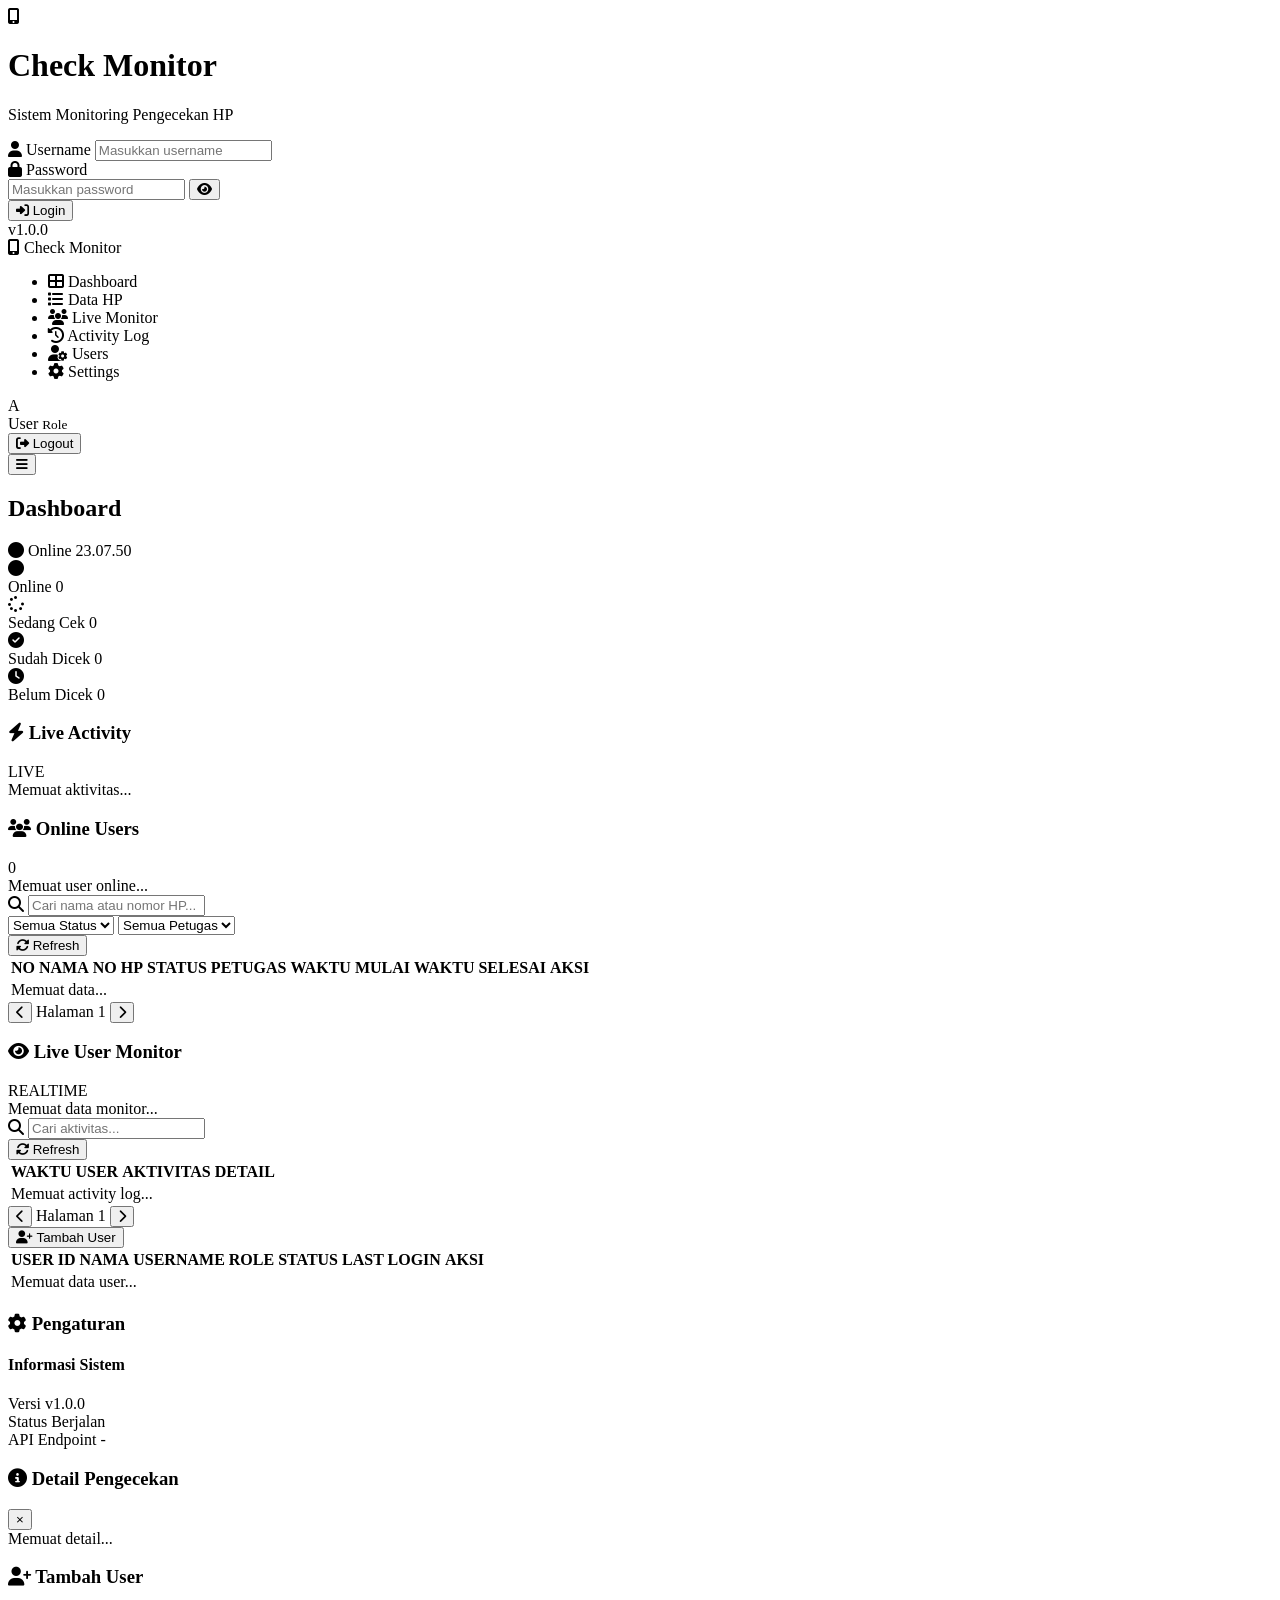
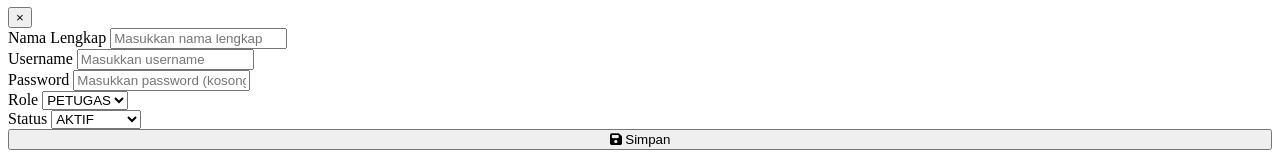
==== index.html @ 8a577527 "index.html" ====
<!DOCTYPE html>
<html lang="id">
<head>
    <meta charset="UTF-8">
    <meta name="viewport" content="width=device-width, initial-scale=1.0">
    <title>Check Monitor - Dashboard Pengecekan HP</title>
    <link rel="stylesheet" href="css/style.css">
    <link href="https://fonts.googleapis.com/css2?family=Inter:wght@300;400;500;600;700;800&display=swap" rel="stylesheet">
    <link rel="stylesheet" href="https://cdnjs.cloudflare.com/ajax/libs/font-awesome/6.5.1/css/all.min.css">
</head>
<body>
    <!-- Login Page -->
    <div id="loginPage" class="login-page">
        <div class="login-container">
            <div class="login-card glass">
                <div class="login-header">
                    <div class="logo-container">
                        <i class="fas fa-mobile-alt logo-icon"></i>
                        <h1>Check Monitor</h1>
                    </div>
                    <p>Sistem Monitoring Pengecekan HP</p>
                </div>
                <form id="loginForm" class="login-form">
                    <div class="form-group">
                        <label><i class="fas fa-user"></i> Username</label>
                        <input type="text" id="username" placeholder="Masukkan username" required autocomplete="username">
                    </div>
                    <div class="form-group">
                        <label><i class="fas fa-lock"></i> Password</label>
                        <div class="password-wrapper">
                            <input type="password" id="password" placeholder="Masukkan password" required autocomplete="current-password">
                            <button type="button" class="toggle-password" onclick="togglePassword()">
                                <i class="fas fa-eye"></i>
                            </button>
                        </div>
                    </div>
                    <button type="submit" class="btn-login">
                        <i class="fas fa-sign-in-alt"></i> Login
                    </button>
                    <div id="loginError" class="login-error hidden"></div>
                </form>
                <div class="login-footer">
                    <span>v1.0.0</span>
                </div>
            </div>
        </div>
        <div class="login-bg">
            <div class="bg-circle circle1"></div>
            <div class="bg-circle circle2"></div>
            <div class="bg-circle circle3"></div>
        </div>
    </div>

    <!-- Dashboard -->
    <div id="dashboardPage" class="dashboard-page hidden">
        <!-- Sidebar -->
        <nav class="sidebar" id="sidebar">
            <div class="sidebar-brand">
                <i class="fas fa-mobile-alt"></i>
                <span>Check Monitor</span>
            </div>
            <ul class="sidebar-menu">
                <li class="menu-item active" data-page="dashboard">
                    <i class="fas fa-th-large"></i>
                    <span>Dashboard</span>
                </li>
                <li class="menu-item" data-page="datahp">
                    <i class="fas fa-list"></i>
                    <span>Data HP</span>
                </li>
                <li class="menu-item" data-page="monitor">
                    <i class="fas fa-users"></i>
                    <span>Live Monitor</span>
                </li>
                <li class="menu-item" data-page="activity">
                    <i class="fas fa-history"></i>
                    <span>Activity Log</span>
                </li>
                <li class="menu-item" data-page="users">
                    <i class="fas fa-user-cog"></i>
                    <span>Users</span>
                </li>
                <li class="menu-item" data-page="settings">
                    <i class="fas fa-cog"></i>
                    <span>Settings</span>
                </li>
            </ul>
            <div class="sidebar-footer">
                <div class="user-info">
                    <div class="user-avatar" id="userAvatar">A</div>
                    <div class="user-details">
                        <span id="userName">User</span>
                        <small id="userRole">Role</small>
                    </div>
                </div>
                <button class="btn-logout" onclick="logout()">
                    <i class="fas fa-sign-out-alt"></i>
                    <span>Logout</span>
                </button>
            </div>
        </nav>

        <!-- Main Content -->
        <main class="main-content">
            <!-- Header -->
            <header class="main-header">
                <button class="menu-toggle" onclick="toggleSidebar()">
                    <i class="fas fa-bars"></i>
                </button>
                <h2 id="pageTitle">Dashboard</h2>
                <div class="header-right">
                    <span class="online-status" id="onlineStatus">
                        <i class="fas fa-circle"></i> Online
                    </span>
                    <span class="header-time" id="headerTime"></span>
                </div>
            </header>

            <!-- Page: Dashboard -->
            <section id="page-dashboard" class="page-content active">
                <!-- Stats Cards -->
                <div class="stats-grid">
                    <div class="stat-card glass">
                        <div class="stat-icon online-icon"><i class="fas fa-circle"></i></div>
                        <div class="stat-info">
                            <span class="stat-label">Online</span>
                            <span class="stat-value" id="statOnline">0</span>
                        </div>
                    </div>
                    <div class="stat-card glass">
                        <div class="stat-icon checking-icon"><i class="fas fa-spinner"></i></div>
                        <div class="stat-info">
                            <span class="stat-label">Sedang Cek</span>
                            <span class="stat-value" id="statChecking">0</span>
                        </div>
                    </div>
                    <div class="stat-card glass">
                        <div class="stat-icon completed-icon"><i class="fas fa-check-circle"></i></div>
                        <div class="stat-info">
                            <span class="stat-label">Sudah Dicek</span>
                            <span class="stat-value" id="statCompleted">0</span>
                        </div>
                    </div>
                    <div class="stat-card glass">
                        <div class="stat-icon pending-icon"><i class="fas fa-clock"></i></div>
                        <div class="stat-info">
                            <span class="stat-label">Belum Dicek</span>
                            <span class="stat-value" id="statPending">0</span>
                        </div>
                    </div>
                </div>

                <!-- Live Activity -->
                <div class="dashboard-grid">
                    <div class="card glass live-activity">
                        <div class="card-header">
                            <h3><i class="fas fa-bolt"></i> Live Activity</h3>
                            <span class="badge live-badge">LIVE</span>
                        </div>
                        <div class="card-body" id="liveActivities">
                            <div class="activity-loading">Memuat aktivitas...</div>
                        </div>
                    </div>
                    <div class="card glass online-users">
                        <div class="card-header">
                            <h3><i class="fas fa-users"></i> Online Users</h3>
                            <span class="badge" id="onlineCount">0</span>
                        </div>
                        <div class="card-body" id="onlineUsersList">
                            <div class="loading-text">Memuat user online...</div>
                        </div>
                    </div>
                </div>
            </section>

            <!-- Page: Data HP -->
            <section id="page-datahp" class="page-content">
                <div class="page-toolbar">
                    <div class="search-filters">
                        <div class="search-box">
                            <i class="fas fa-search"></i>
                            <input type="text" id="searchData" placeholder="Cari nama atau nomor HP..." onkeyup="filterData()">
                        </div>
                        <select id="filterStatus" onchange="filterData()">
                            <option value="">Semua Status</option>
                            <option value="BELUM_DICEK">Belum Dicek</option>
                            <option value="SEDANG_DICEK">Sedang Dicek</option>
                            <option value="SUDAH_DICEK">Sudah Dicek</option>
                        </select>
                        <select id="filterPetugas" onchange="filterData()">
                            <option value="">Semua Petugas</option>
                        </select>
                    </div>
                    <button class="btn-refresh" onclick="loadDataHP()">
                        <i class="fas fa-sync-alt"></i> Refresh
                    </button>
                </div>
                <div class="card glass table-card">
                    <div class="card-body table-wrapper">
                        <div id="dataTableContainer">
                            <table class="data-table" id="dataTable">
                                <thead>
                                    <tr>
                                        <th>NO</th>
                                        <th>NAMA</th>
                                        <th>NO HP</th>
                                        <th>STATUS</th>
                                        <th>PETUGAS</th>
                                        <th>WAKTU MULAI</th>
                                        <th>WAKTU SELESAI</th>
                                        <th>AKSI</th>
                                    </tr>
                                </thead>
                                <tbody id="dataTableBody">
                                    <tr><td colspan="8" class="loading-text">Memuat data...</td></tr>
                                </tbody>
                            </table>
                        </div>
                        <div class="table-pagination" id="tablePagination">
                            <button onclick="prevPage()" id="prevBtn"><i class="fas fa-chevron-left"></i></button>
                            <span id="pageInfo">Halaman 1</span>
                            <button onclick="nextPage()" id="nextBtn"><i class="fas fa-chevron-right"></i></button>
                        </div>
                    </div>
                </div>
            </section>

            <!-- Page: Live Monitor -->
            <section id="page-monitor" class="page-content">
                <div class="card glass">
                    <div class="card-header">
                        <h3><i class="fas fa-eye"></i> Live User Monitor</h3>
                        <span class="badge live-badge">REALTIME</span>
                    </div>
                    <div class="card-body">
                        <div id="monitorUsersList">
                            <div class="loading-text">Memuat data monitor...</div>
                        </div>
                    </div>
                </div>
            </section>

            <!-- Page: Activity Log -->
            <section id="page-activity" class="page-content">
                <div class="page-toolbar">
                    <div class="search-filters">
                        <div class="search-box">
                            <i class="fas fa-search"></i>
                            <input type="text" id="searchActivity" placeholder="Cari aktivitas..." onkeyup="filterActivity()">
                        </div>
                    </div>
                    <button class="btn-refresh" onclick="loadActivityLog()">
                        <i class="fas fa-sync-alt"></i> Refresh
                    </button>
                </div>
                <div class="card glass">
                    <div class="card-body">
                        <div id="activityLogContainer">
                            <table class="data-table">
                                <thead>
                                    <tr>
                                        <th>WAKTU</th>
                                        <th>USER</th>
                                        <th>AKTIVITAS</th>
                                        <th>DETAIL</th>
                                    </tr>
                                </thead>
                                <tbody id="activityLogBody">
                                    <tr><td colspan="4" class="loading-text">Memuat activity log...</td></tr>
                                </tbody>
                            </table>
                        </div>
                        <div class="table-pagination" id="activityPagination">
                            <button onclick="prevActivityPage()" id="prevActivityBtn"><i class="fas fa-chevron-left"></i></button>
                            <span id="activityPageInfo">Halaman 1</span>
                            <button onclick="nextActivityPage()" id="nextActivityBtn"><i class="fas fa-chevron-right"></i></button>
                        </div>
                    </div>
                </div>
            </section>

            <!-- Page: Users -->
            <section id="page-users" class="page-content">
                <div class="page-toolbar">
                    <button class="btn-primary" onclick="showAddUserModal()">
                        <i class="fas fa-user-plus"></i> Tambah User
                    </button>
                </div>
                <div class="card glass">
                    <div class="card-body">
                        <div id="usersContainer">
                            <table class="data-table">
                                <thead>
                                    <tr>
                                        <th>USER ID</th>
                                        <th>NAMA</th>
                                        <th>USERNAME</th>
                                        <th>ROLE</th>
                                        <th>STATUS</th>
                                        <th>LAST LOGIN</th>
                                        <th>AKSI</th>
                                    </tr>
                                </thead>
                                <tbody id="usersTableBody">
                                    <tr><td colspan="7" class="loading-text">Memuat data user...</td></tr>
                                </tbody>
                            </table>
                        </div>
                    </div>
                </div>
            </section>

            <!-- Page: Settings -->
            <section id="page-settings" class="page-content">
                <div class="card glass">
                    <div class="card-header">
                        <h3><i class="fas fa-cog"></i> Pengaturan</h3>
                    </div>
                    <div class="card-body">
                        <div class="settings-group">
                            <h4>Informasi Sistem</h4>
                            <div class="settings-item">
                                <span class="settings-label">Versi</span>
                                <span class="settings-value">v1.0.0</span>
                            </div>
                            <div class="settings-item">
                                <span class="settings-label">Status</span>
                                <span class="settings-value"><span class="badge live-badge">Berjalan</span></span>
                            </div>
                            <div class="settings-item">
                                <span class="settings-label">API Endpoint</span>
                                <span class="settings-value" id="apiEndpoint">-</span>
                            </div>
                        </div>
                    </div>
                </div>
            </section>
        </main>
    </div>

    <!-- Modal Detail -->
    <div id="detailModal" class="modal hidden">
        <div class="modal-content glass">
            <div class="modal-header">
                <h3><i class="fas fa-info-circle"></i> Detail Pengecekan</h3>
                <button class="modal-close" onclick="closeDetailModal()">&times;</button>
            </div>
            <div class="modal-body" id="detailModalBody">
                <div class="detail-loading">Memuat detail...</div>
            </div>
        </div>
    </div>

    <!-- Modal Add/Edit User -->
    <div id="userModal" class="modal hidden">
        <div class="modal-content glass">
            <div class="modal-header">
                <h3 id="userModalTitle"><i class="fas fa-user-plus"></i> Tambah User</h3>
                <button class="modal-close" onclick="closeUserModal()">&times;</button>
            </div>
            <div class="modal-body">
                <form id="userForm">
                    <input type="hidden" id="editUserId">
                    <div class="form-group">
                        <label>Nama Lengkap</label>
                        <input type="text" id="userFormName" placeholder="Masukkan nama lengkap" required>
                    </div>
                    <div class="form-group">
                        <label>Username</label>
                        <input type="text" id="userFormUsername" placeholder="Masukkan username" required>
                    </div>
                    <div class="form-group">
                        <label>Password</label>
                        <input type="password" id="userFormPassword" placeholder="Masukkan password (kosongkan jika tidak diubah)">
                    </div>
                    <div class="form-group">
                        <label>Role</label>
                        <select id="userFormRole">
                            <option value="PETUGAS">PETUGAS</option>
                            <option value="ADMIN">ADMIN</option>
                        </select>
                    </div>
                    <div class="form-group">
                        <label>Status</label>
                        <select id="userFormStatus">
                            <option value="AKTIF">AKTIF</option>
                            <option value="NONAKTIF">NONAKTIF</option>
                        </select>
                    </div>
                    <button type="submit" class="btn-primary" style="width:100%;">
                        <i class="fas fa-save"></i> Simpan
                    </button>
                </form>
            </div>
        </div>
    </div>

    <!-- Toast Container -->
    <div id="toastContainer"></div>

    <script src="js/config.js"></script>
    <script src="js/api.js"></script>
    <script src="js/auth.js"></script>
    <script src="js/dashboard.js"></script>
    <script src="js/monitor.js"></script>
    <script>
        // Global initialization
        document.addEventListener('DOMContentLoaded', function() {
            initApp();
        });

        function initApp() {
            const token = localStorage.getItem('authToken');
            if (token) {
                // Check token validity
                apiRequest('getCurrentUser', {})
                    .then(response => {
                        if (response.success) {
                            showDashboard();
                            startDashboard();
                        } else {
                            localStorage.removeItem('authToken');
                            showLogin();
                        }
                    })
                    .catch(() => {
                        localStorage.removeItem('authToken');
                        showLogin();
                    });
            } else {
                showLogin();
            }

            // Set time
            updateClock();
            setInterval(updateClock, 1000);
        }

        function updateClock() {
            const now = new Date();
            const timeStr = now.toLocaleTimeString('id-ID', { hour12: false });
            document.getElementById('headerTime').textContent = timeStr;
        }

        function showLogin() {
            document.getElementById('loginPage').classList.remove('hidden');
            document.getElementById('dashboardPage').classList.add('hidden');
        }

        function showDashboard() {
            document.getElementById('loginPage').classList.add('hidden');
            document.getElementById('dashboardPage').classList.remove('hidden');
        }

        function togglePassword() {
            const pw = document.getElementById('password');
            const icon = document.querySelector('.toggle-password i');
            if (pw.type === 'password') {
                pw.type = 'text';
                icon.className = 'fas fa-eye-slash';
            } else {
                pw.type = 'password';
                icon.className = 'fas fa-eye';
            }
        }

        function toggleSidebar() {
            document.getElementById('sidebar').classList.toggle('mobile-open');
        }

        // Login form handler
        document.getElementById('loginForm').addEventListener('submit', function(e) {
            e.preventDefault();
            const username = document.getElementById('username').value.trim();
            const password = document.getElementById('password').value;

            if (!username || !password) {
                showLoginError('Harap isi username dan password');
                return;
            }

            const loginBtn = this.querySelector('.btn-login');
            loginBtn.disabled = true;
            loginBtn.innerHTML = '<i class="fas fa-spinner fa-spin"></i> Login...';

            apiRequest('login', { username, password })
                .then(response => {
                    if (response.success) {
                        localStorage.setItem('authToken', response.data.token);
                        localStorage.setItem('userData', JSON.stringify(response.data.user));
                        showDashboard();
                        startDashboard();
                        showToast('Berhasil login!', 'success');
                        document.getElementById('loginError').classList.add('hidden');
                    } else {
                        showLoginError(response.message || 'Login gagal');
                    }
                })
                .catch(error => {
                    showLoginError('Terjadi kesalahan, coba lagi');
                })
                .finally(() => {
                    loginBtn.disabled = false;
                    loginBtn.innerHTML = '<i class="fas fa-sign-in-alt"></i> Login';
                });
        });

        function showLoginError(msg) {
            const el = document.getElementById('loginError');
            el.textContent = msg;
            el.classList.remove('hidden');
        }

        // Sidebar navigation
        document.querySelectorAll('.menu-item').forEach(item => {
            item.addEventListener('click', function() {
                const page = this.dataset.page;
                navigateTo(page);
            });
        });

        function navigateTo(page) {
            // Update menu
            document.querySelectorAll('.menu-item').forEach(m => m.classList.remove('active'));
            document.querySelector(`.menu-item[data-page="${page}"]`)?.classList.add('active');

            // Update pages
            document.querySelectorAll('.page-content').forEach(p => p.classList.remove('active'));
            const targetPage = document.getElementById(`page-${page}`);
            if (targetPage) targetPage.classList.add('active');

            // Update title
            const titles = {
                dashboard: 'Dashboard',
                datahp: 'Data HP',
                monitor: 'Live Monitor',
                activity: 'Activity Log',
                users: 'Users',
                settings: 'Settings'
            };
            document.getElementById('pageTitle').textContent = titles[page] || page;

            // Load data
            switch(page) {
                case 'dashboard': loadDashboard(); break;
                case 'datahp': loadDataHP(); break;
                case 'monitor': loadMonitorUsers(); break;
                case 'activity': loadActivityLog(); break;
                case 'users': loadUsers(); break;
            }

            // Close mobile sidebar
            document.getElementById('sidebar').classList.remove('mobile-open');
        }

        // Toast system
        function showToast(message, type = 'info') {
            const container = document.getElementById('toastContainer');
            const toast = document.createElement('div');
            toast.className = `toast toast-${type}`;
            const icons = {
                success: 'fa-check-circle',
                error: 'fa-exclamation-circle',
                warning: 'fa-exclamation-triangle',
                info: 'fa-info-circle'
            };
            toast.innerHTML = `
                <i class="fas ${icons[type] || icons.info}"></i>
                <span>${message}</span>
                <button onclick="this.parentElement.remove()">&times;</button>
            `;
            container.appendChild(toast);
            setTimeout(() => {
                toast.style.opacity = '0';
                toast.style.transform = 'translateX(100px)';
                setTimeout(() => toast.remove(), 300);
            }, 5000);
        }

        // Close modals on overlay click
        document.querySelectorAll('.modal').forEach(modal => {
            modal.addEventListener('click', function(e) {
                if (e.target === this) {
                    this.classList.add('hidden');
                }
            });
        });

        // Close modals with Escape key
        document.addEventListener('keydown', function(e) {
            if (e.key === 'Escape') {
                document.querySelectorAll('.modal:not(.hidden)').forEach(m => m.classList.add('hidden'));
            }
        });

        // User form handler
        document.getElementById('userForm').addEventListener('submit', function(e) {
            e.preventDefault();
            const userId = document.getElementById('editUserId').value;
            const data = {
                nama: document.getElementById('userFormName').value.trim(),
                username: document.getElementById('userFormUsername').value.trim(),
                password: document.getElementById('userFormPassword').value,
                role: document.getElementById('userFormRole').value,
                status: document.getElementById('userFormStatus').value
            };

            if (!data.nama || !data.username) {
                showToast('Harap isi nama dan username', 'warning');
                return;
            }

            const btn = this.querySelector('button[type="submit"]');
            btn.disabled = true;
            btn.innerHTML = '<i class="fas fa-spinner fa-spin"></i> Menyimpan...';

            const action = userId ? 'updateUser' : 'createUser';
            if (userId) data.userId = userId;

            apiRequest(action, data)
                .then(response => {
                    if (response.success) {
                        showToast(response.message || 'User berhasil disimpan', 'success');
                        closeUserModal();
                        loadUsers();
                    } else {
                        showToast(response.message || 'Gagal menyimpan user', 'error');
                    }
                })
                .catch(() => showToast('Terjadi kesalahan', 'error'))
                .finally(() => {
                    btn.disabled = false;
                    btn.innerHTML = '<i class="fas fa-save"></i> Simpan';
                });
        });
    </script>
</body>
</html>
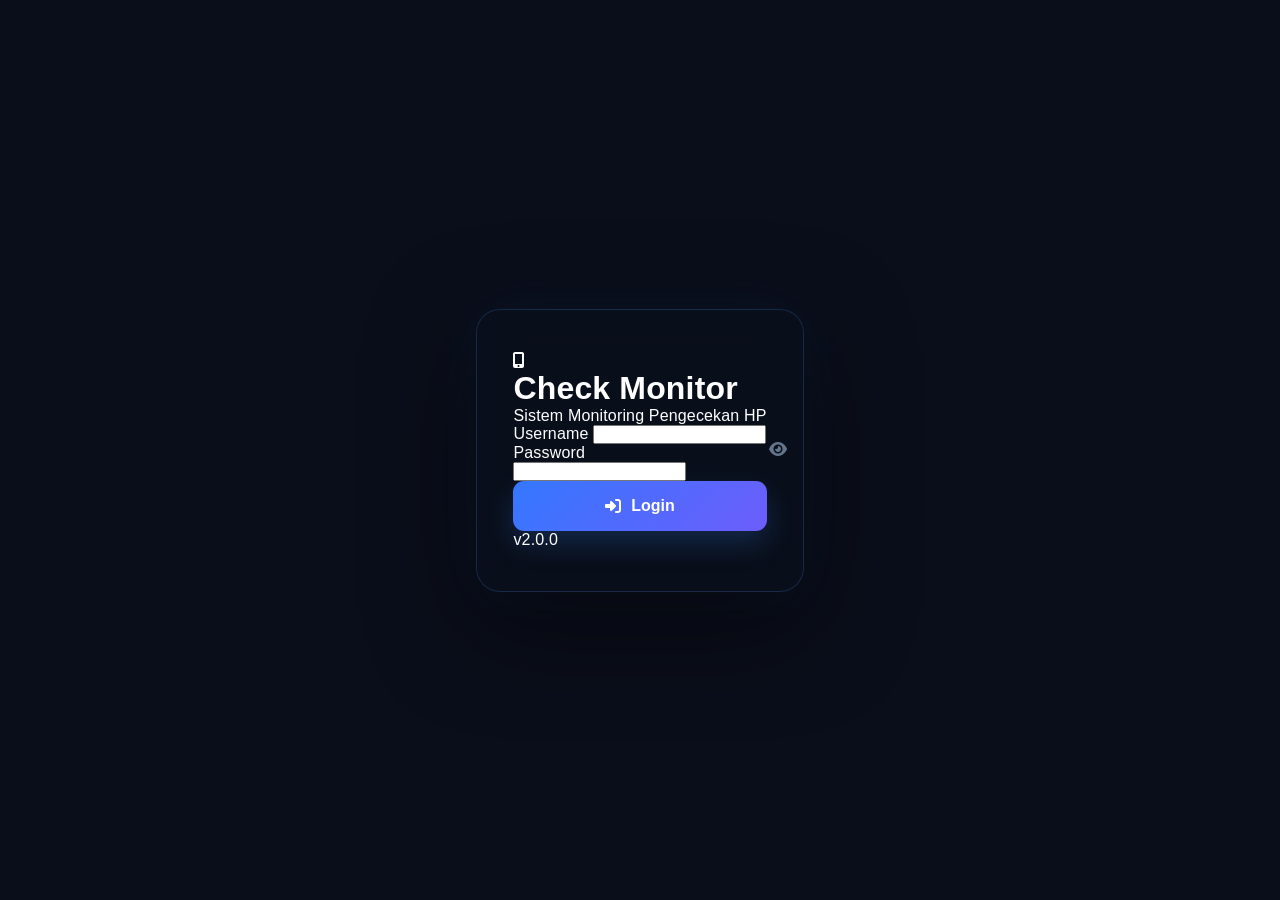
==== commit bda617df: "Load users management script so add/edit user works" ====
--- a/index.html
+++ b/index.html
@@ -3,408 +3,139 @@
 <head>
     <meta charset="UTF-8">
     <meta name="viewport" content="width=device-width, initial-scale=1.0">
-    <title>Check Monitor - Dashboard Pengecekan HP</title>
+    <title>Check Monitor - HP</title>
     <link rel="stylesheet" href="css/style.css">
-    <link href="https://fonts.googleapis.com/css2?family=Inter:wght@300;400;500;600;700;800&display=swap" rel="stylesheet">
-    <link rel="stylesheet" href="https://cdnjs.cloudflare.com/ajax/libs/font-awesome/6.5.1/css/all.min.css">
+    <link rel="stylesheet" href="css/modern.css">
+    <link rel="stylesheet" href="css/review.css">
+    <link rel="stylesheet" href="https://cdnjs.cloudflare.com/ajax/libs/font-awesome/6.5.2/css/all.min.css">
 </head>
 <body>
-    <!-- Login Page -->
     <div id="loginPage" class="login-page">
-        <div class="login-container">
-            <div class="login-card glass">
-                <div class="login-header">
-                    <div class="logo-container">
-                        <i class="fas fa-mobile-alt logo-icon"></i>
-                        <h1>Check Monitor</h1>
+        <div class="login-card glass">
+            <div class="login-logo"><i class="fas fa-mobile-screen-button"></i></div>
+            <h1>Check Monitor</h1>
+            <p>Sistem Monitoring Pengecekan HP</p>
+            <form id="loginForm">
+                <div class="form-group">
+                    <label for="username">Username</label>
+                    <input id="username" type="text" autocomplete="username" required>
+                </div>
+                <div class="form-group">
+                    <label for="password">Password</label>
+                    <div class="password-wrap">
+                        <input id="password" type="password" autocomplete="current-password" required>
+                        <button type="button" class="toggle-password" onclick="togglePassword()"><i class="fas fa-eye"></i></button>
                     </div>
-                    <p>Sistem Monitoring Pengecekan HP</p>
-                </div>
-                <form id="loginForm" class="login-form">
-                    <div class="form-group">
-                        <label><i class="fas fa-user"></i> Username</label>
-                        <input type="text" id="username" placeholder="Masukkan username" required autocomplete="username">
-                    </div>
-                    <div class="form-group">
-                        <label><i class="fas fa-lock"></i> Password</label>
-                        <div class="password-wrapper">
-                            <input type="password" id="password" placeholder="Masukkan password" required autocomplete="current-password">
-                            <button type="button" class="toggle-password" onclick="togglePassword()">
-                                <i class="fas fa-eye"></i>
-                            </button>
-                        </div>
-                    </div>
-                    <button type="submit" class="btn-login">
-                        <i class="fas fa-sign-in-alt"></i> Login
-                    </button>
-                    <div id="loginError" class="login-error hidden"></div>
-                </form>
-                <div class="login-footer">
-                    <span>v1.0.0</span>
-                </div>
-            </div>
-        </div>
-        <div class="login-bg">
-            <div class="bg-circle circle1"></div>
-            <div class="bg-circle circle2"></div>
-            <div class="bg-circle circle3"></div>
+                </div>
+                <button type="submit" class="btn-login"><i class="fas fa-sign-in-alt"></i> Login</button>
+                <div id="loginError" class="login-error hidden"></div>
+            </form>
+            <div class="version">v2.0.0</div>
         </div>
     </div>
 
-    <!-- Dashboard -->
     <div id="dashboardPage" class="dashboard-page hidden">
-        <!-- Sidebar -->
-        <nav class="sidebar" id="sidebar">
+        <aside id="sidebar" class="sidebar">
             <div class="sidebar-brand">
-                <i class="fas fa-mobile-alt"></i>
+                <i class="fas fa-mobile-screen-button"></i>
                 <span>Check Monitor</span>
             </div>
-            <ul class="sidebar-menu">
-                <li class="menu-item active" data-page="dashboard">
-                    <i class="fas fa-th-large"></i>
-                    <span>Dashboard</span>
-                </li>
-                <li class="menu-item" data-page="datahp">
-                    <i class="fas fa-list"></i>
-                    <span>Data HP</span>
-                </li>
-                <li class="menu-item" data-page="monitor">
-                    <i class="fas fa-users"></i>
-                    <span>Live Monitor</span>
-                </li>
-                <li class="menu-item" data-page="activity">
-                    <i class="fas fa-history"></i>
-                    <span>Activity Log</span>
-                </li>
-                <li class="menu-item" data-page="users">
-                    <i class="fas fa-user-cog"></i>
-                    <span>Users</span>
-                </li>
-                <li class="menu-item" data-page="settings">
-                    <i class="fas fa-cog"></i>
-                    <span>Settings</span>
-                </li>
-            </ul>
-            <div class="sidebar-footer">
-                <div class="user-info">
-                    <div class="user-avatar" id="userAvatar">A</div>
-                    <div class="user-details">
-                        <span id="userName">User</span>
-                        <small id="userRole">Role</small>
-                    </div>
-                </div>
-                <button class="btn-logout" onclick="logout()">
-                    <i class="fas fa-sign-out-alt"></i>
-                    <span>Logout</span>
-                </button>
-            </div>
-        </nav>
-
-        <!-- Main Content -->
+            <nav>
+                <button class="menu-item active" data-page="dashboard"><i class="fas fa-chart-pie"></i><span>Dashboard</span></button>
+                <button class="menu-item" data-page="datahp"><i class="fas fa-mobile-alt"></i><span>Data HP</span></button>
+                <button class="menu-item" data-page="monitor"><i class="fas fa-eye"></i><span>Live Monitor</span></button>
+                <button class="menu-item" data-page="activity"><i class="fas fa-clock-rotate-left"></i><span>Activity Log</span></button>
+                <button class="menu-item" data-page="users"><i class="fas fa-users"></i><span>Users</span></button>
+                <button class="menu-item" data-page="settings"><i class="fas fa-cog"></i><span>Settings</span></button>
+            </nav>
+        </aside>
+
         <main class="main-content">
-            <!-- Header -->
-            <header class="main-header">
-                <button class="menu-toggle" onclick="toggleSidebar()">
-                    <i class="fas fa-bars"></i>
-                </button>
-                <h2 id="pageTitle">Dashboard</h2>
-                <div class="header-right">
-                    <span class="online-status" id="onlineStatus">
-                        <i class="fas fa-circle"></i> Online
-                    </span>
-                    <span class="header-time" id="headerTime"></span>
+            <header class="topbar">
+                <div>
+                    <button class="mobile-menu" onclick="toggleSidebar()"><i class="fas fa-bars"></i></button>
+                    <strong id="pageTitle">Dashboard</strong>
+                </div>
+                <div class="topbar-right">
+                    <span id="headerTime">00:00:00</span>
+                    <span id="headerUser">-</span>
+                    <button class="btn-logout" onclick="logout()"><i class="fas fa-right-from-bracket"></i></button>
                 </div>
             </header>
 
-            <!-- Page: Dashboard -->
             <section id="page-dashboard" class="page-content active">
-                <!-- Stats Cards -->
                 <div class="stats-grid">
-                    <div class="stat-card glass">
-                        <div class="stat-icon online-icon"><i class="fas fa-circle"></i></div>
-                        <div class="stat-info">
-                            <span class="stat-label">Online</span>
-                            <span class="stat-value" id="statOnline">0</span>
-                        </div>
-                    </div>
-                    <div class="stat-card glass">
-                        <div class="stat-icon checking-icon"><i class="fas fa-spinner"></i></div>
-                        <div class="stat-info">
-                            <span class="stat-label">Sedang Cek</span>
-                            <span class="stat-value" id="statChecking">0</span>
-                        </div>
-                    </div>
-                    <div class="stat-card glass">
-                        <div class="stat-icon completed-icon"><i class="fas fa-check-circle"></i></div>
-                        <div class="stat-info">
-                            <span class="stat-label">Sudah Dicek</span>
-                            <span class="stat-value" id="statCompleted">0</span>
-                        </div>
-                    </div>
-                    <div class="stat-card glass">
-                        <div class="stat-icon pending-icon"><i class="fas fa-clock"></i></div>
-                        <div class="stat-info">
-                            <span class="stat-label">Belum Dicek</span>
-                            <span class="stat-value" id="statPending">0</span>
-                        </div>
-                    </div>
-                </div>
-
-                <!-- Live Activity -->
-                <div class="dashboard-grid">
-                    <div class="card glass live-activity">
-                        <div class="card-header">
-                            <h3><i class="fas fa-bolt"></i> Live Activity</h3>
-                            <span class="badge live-badge">LIVE</span>
-                        </div>
-                        <div class="card-body" id="liveActivities">
-                            <div class="activity-loading">Memuat aktivitas...</div>
-                        </div>
-                    </div>
-                    <div class="card glass online-users">
-                        <div class="card-header">
-                            <h3><i class="fas fa-users"></i> Online Users</h3>
-                            <span class="badge" id="onlineCount">0</span>
-                        </div>
-                        <div class="card-body" id="onlineUsersList">
-                            <div class="loading-text">Memuat user online...</div>
-                        </div>
-                    </div>
-                </div>
-            </section>
-
-            <!-- Page: Data HP -->
+                    <div class="stat-card glass"><span>Online</span><strong id="statOnline">0</strong></div>
+                    <div class="stat-card glass"><span>Checking</span><strong id="statChecking">0</strong></div>
+                    <div class="stat-card glass"><span>Sudah Dicek</span><strong id="statCompleted">0</strong></div>
+                    <div class="stat-card glass"><span>Belum Dicek</span><strong id="statPending">0</strong></div>
+                </div>
+                <div class="card glass">
+                    <div class="card-header"><h3><i class="fas fa-bolt"></i> Aktivitas Terbaru</h3></div>
+                    <div class="card-body" id="recentActivities"><div class="loading-text">Memuat...</div></div>
+                </div>
+            </section>
+
             <section id="page-datahp" class="page-content">
                 <div class="page-toolbar">
-                    <div class="search-filters">
-                        <div class="search-box">
-                            <i class="fas fa-search"></i>
-                            <input type="text" id="searchData" placeholder="Cari nama atau nomor HP..." onkeyup="filterData()">
-                        </div>
-                        <select id="filterStatus" onchange="filterData()">
-                            <option value="">Semua Status</option>
-                            <option value="BELUM_DICEK">Belum Dicek</option>
-                            <option value="SEDANG_DICEK">Sedang Dicek</option>
-                            <option value="SUDAH_DICEK">Sudah Dicek</option>
-                        </select>
-                        <select id="filterPetugas" onchange="filterData()">
-                            <option value="">Semua Petugas</option>
-                        </select>
-                    </div>
-                    <button class="btn-refresh" onclick="loadDataHP()">
-                        <i class="fas fa-sync-alt"></i> Refresh
-                    </button>
-                </div>
-                <div class="card glass table-card">
-                    <div class="card-body table-wrapper">
-                        <div id="dataTableContainer">
-                            <table class="data-table" id="dataTable">
-                                <thead>
-                                    <tr>
-                                        <th>NO</th>
-                                        <th>NAMA</th>
-                                        <th>NO HP</th>
-                                        <th>STATUS</th>
-                                        <th>PETUGAS</th>
-                                        <th>WAKTU MULAI</th>
-                                        <th>WAKTU SELESAI</th>
-                                        <th>AKSI</th>
-                                    </tr>
-                                </thead>
-                                <tbody id="dataTableBody">
-                                    <tr><td colspan="8" class="loading-text">Memuat data...</td></tr>
-                                </tbody>
-                            </table>
-                        </div>
-                        <div class="table-pagination" id="tablePagination">
-                            <button onclick="prevPage()" id="prevBtn"><i class="fas fa-chevron-left"></i></button>
-                            <span id="pageInfo">Halaman 1</span>
-                            <button onclick="nextPage()" id="nextBtn"><i class="fas fa-chevron-right"></i></button>
-                        </div>
-                    </div>
-                </div>
-            </section>
-
-            <!-- Page: Live Monitor -->
+                    <div class="search-box"><i class="fas fa-search"></i><input id="searchData" placeholder="Cari data..." oninput="filterData()"></div>
+                    <button class="btn-refresh" onclick="loadDataHP()"><i class="fas fa-sync-alt"></i> Refresh</button>
+                </div>
+                <div class="card glass"><div class="card-body"><div id="dataHPContainer"></div></div></div>
+            </section>
+
             <section id="page-monitor" class="page-content">
-                <div class="card glass">
-                    <div class="card-header">
-                        <h3><i class="fas fa-eye"></i> Live User Monitor</h3>
-                        <span class="badge live-badge">REALTIME</span>
-                    </div>
-                    <div class="card-body">
-                        <div id="monitorUsersList">
-                            <div class="loading-text">Memuat data monitor...</div>
-                        </div>
-                    </div>
-                </div>
-            </section>
-
-            <!-- Page: Activity Log -->
+                <div class="card glass"><div class="card-header"><h3><i class="fas fa-eye"></i> Live User Monitor</h3><span class="badge live-badge">REALTIME</span></div><div class="card-body"><div id="monitorUsersList"><div class="loading-text">Memuat data monitor...</div></div></div></div>
+            </section>
+
             <section id="page-activity" class="page-content">
                 <div class="page-toolbar">
-                    <div class="search-filters">
-                        <div class="search-box">
-                            <i class="fas fa-search"></i>
-                            <input type="text" id="searchActivity" placeholder="Cari aktivitas..." onkeyup="filterActivity()">
-                        </div>
-                    </div>
-                    <button class="btn-refresh" onclick="loadActivityLog()">
-                        <i class="fas fa-sync-alt"></i> Refresh
-                    </button>
-                </div>
-                <div class="card glass">
-                    <div class="card-body">
-                        <div id="activityLogContainer">
-                            <table class="data-table">
-                                <thead>
-                                    <tr>
-                                        <th>WAKTU</th>
-                                        <th>USER</th>
-                                        <th>AKTIVITAS</th>
-                                        <th>DETAIL</th>
-                                    </tr>
-                                </thead>
-                                <tbody id="activityLogBody">
-                                    <tr><td colspan="4" class="loading-text">Memuat activity log...</td></tr>
-                                </tbody>
-                            </table>
-                        </div>
-                        <div class="table-pagination" id="activityPagination">
-                            <button onclick="prevActivityPage()" id="prevActivityBtn"><i class="fas fa-chevron-left"></i></button>
-                            <span id="activityPageInfo">Halaman 1</span>
-                            <button onclick="nextActivityPage()" id="nextActivityBtn"><i class="fas fa-chevron-right"></i></button>
-                        </div>
-                    </div>
-                </div>
-            </section>
-
-            <!-- Page: Users -->
+                    <div class="search-box"><i class="fas fa-search"></i><input type="text" id="searchActivity" placeholder="Cari aktivitas..." oninput="filterActivity()"></div>
+                    <button class="btn-refresh" onclick="loadActivityLog()"><i class="fas fa-sync-alt"></i> Refresh</button>
+                </div>
+                <div class="card glass"><div class="card-body"><div id="activityLogContainer"><table class="data-table"><thead><tr><th>WAKTU</th><th>USER</th><th>AKTIVITAS</th><th>DETAIL</th></tr></thead><tbody id="activityLogBody"><tr><td colspan="4" class="loading-text">Memuat activity log...</td></tr></tbody></table></div></div></div>
+            </section>
+
             <section id="page-users" class="page-content">
-                <div class="page-toolbar">
-                    <button class="btn-primary" onclick="showAddUserModal()">
-                        <i class="fas fa-user-plus"></i> Tambah User
-                    </button>
-                </div>
-                <div class="card glass">
-                    <div class="card-body">
-                        <div id="usersContainer">
-                            <table class="data-table">
-                                <thead>
-                                    <tr>
-                                        <th>USER ID</th>
-                                        <th>NAMA</th>
-                                        <th>USERNAME</th>
-                                        <th>ROLE</th>
-                                        <th>STATUS</th>
-                                        <th>LAST LOGIN</th>
-                                        <th>AKSI</th>
-                                    </tr>
-                                </thead>
-                                <tbody id="usersTableBody">
-                                    <tr><td colspan="7" class="loading-text">Memuat data user...</td></tr>
-                                </tbody>
-                            </table>
-                        </div>
-                    </div>
-                </div>
-            </section>
-
-            <!-- Page: Settings -->
+                <div class="page-toolbar"><button class="btn-primary" onclick="showAddUserModal()"><i class="fas fa-user-plus"></i> Tambah User</button></div>
+                <div class="card glass"><div class="card-body"><div id="usersContainer"><table class="data-table"><thead><tr><th>USER ID</th><th>NAMA</th><th>USERNAME</th><th>ROLE</th><th>STATUS</th><th>LAST LOGIN</th><th>AKSI</th></tr></thead><tbody id="usersTableBody"><tr><td colspan="7" class="loading-text">Memuat data user...</td></tr></tbody></table></div></div></div>
+            </section>
+
             <section id="page-settings" class="page-content">
-                <div class="card glass">
-                    <div class="card-header">
-                        <h3><i class="fas fa-cog"></i> Pengaturan</h3>
-                    </div>
-                    <div class="card-body">
-                        <div class="settings-group">
-                            <h4>Informasi Sistem</h4>
-                            <div class="settings-item">
-                                <span class="settings-label">Versi</span>
-                                <span class="settings-value">v1.0.0</span>
-                            </div>
-                            <div class="settings-item">
-                                <span class="settings-label">Status</span>
-                                <span class="settings-value"><span class="badge live-badge">Berjalan</span></span>
-                            </div>
-                            <div class="settings-item">
-                                <span class="settings-label">API Endpoint</span>
-                                <span class="settings-value" id="apiEndpoint">-</span>
-                            </div>
-                        </div>
-                    </div>
-                </div>
+                <div class="card glass"><div class="card-header"><h3><i class="fas fa-cog"></i> Pengaturan</h3></div><div class="card-body"><div class="settings-group"><h4>Informasi Sistem</h4><div class="settings-item"><span class="settings-label">Versi</span><span class="settings-value">v2.0.0</span></div><div class="settings-item"><span class="settings-label">Status</span><span class="settings-value"><span class="badge live-badge">Berjalan</span></span></div><div class="settings-item"><span class="settings-label">API Endpoint</span><span class="settings-value" id="apiEndpoint">-</span></div></div></div></div>
             </section>
         </main>
     </div>
 
-    <!-- Modal Detail -->
-    <div id="detailModal" class="modal hidden">
-        <div class="modal-content glass">
-            <div class="modal-header">
-                <h3><i class="fas fa-info-circle"></i> Detail Pengecekan</h3>
-                <button class="modal-close" onclick="closeDetailModal()">&times;</button>
-            </div>
-            <div class="modal-body" id="detailModalBody">
-                <div class="detail-loading">Memuat detail...</div>
-            </div>
-        </div>
-    </div>
-
-    <!-- Modal Add/Edit User -->
+    <div id="detailModal" class="modal hidden"><div class="modal-content glass"><div class="modal-header"><h3><i class="fas fa-info-circle"></i> Detail Pengecekan</h3><button class="modal-close" onclick="closeDetailModal()">&times;</button></div><div class="modal-body" id="detailModalBody"><div class="detail-loading">Memuat detail...</div></div></div></div>
+
     <div id="userModal" class="modal hidden">
         <div class="modal-content glass">
-            <div class="modal-header">
-                <h3 id="userModalTitle"><i class="fas fa-user-plus"></i> Tambah User</h3>
-                <button class="modal-close" onclick="closeUserModal()">&times;</button>
-            </div>
+            <div class="modal-header"><h3 id="userModalTitle"><i class="fas fa-user-plus"></i> Tambah User</h3><button class="modal-close" onclick="closeUserModal()">&times;</button></div>
             <div class="modal-body">
                 <form id="userForm">
                     <input type="hidden" id="editUserId">
-                    <div class="form-group">
-                        <label>Nama Lengkap</label>
-                        <input type="text" id="userFormName" placeholder="Masukkan nama lengkap" required>
-                    </div>
-                    <div class="form-group">
-                        <label>Username</label>
-                        <input type="text" id="userFormUsername" placeholder="Masukkan username" required>
-                    </div>
-                    <div class="form-group">
-                        <label>Password</label>
-                        <input type="password" id="userFormPassword" placeholder="Masukkan password (kosongkan jika tidak diubah)">
-                    </div>
-                    <div class="form-group">
-                        <label>Role</label>
-                        <select id="userFormRole">
-                            <option value="PETUGAS">PETUGAS</option>
-                            <option value="ADMIN">ADMIN</option>
-                        </select>
-                    </div>
-                    <div class="form-group">
-                        <label>Status</label>
-                        <select id="userFormStatus">
-                            <option value="AKTIF">AKTIF</option>
-                            <option value="NONAKTIF">NONAKTIF</option>
-                        </select>
-                    </div>
-                    <button type="submit" class="btn-primary" style="width:100%;">
-                        <i class="fas fa-save"></i> Simpan
-                    </button>
+                    <div class="form-group"><label>Nama Lengkap</label><input type="text" id="userFormName" placeholder="Masukkan nama lengkap" required></div>
+                    <div class="form-group"><label>Username</label><input type="text" id="userFormUsername" placeholder="Masukkan username" required></div>
+                    <div class="form-group"><label>Password</label><input type="password" id="userFormPassword" placeholder="Masukkan password" autocomplete="new-password"></div>
+                    <div class="form-group"><label>Role</label><select id="userFormRole"><option value="PETUGAS">PETUGAS</option><option value="ADMIN">ADMIN</option></select></div>
+                    <div class="form-group"><label>Status</label><select id="userFormStatus"><option value="AKTIF">AKTIF</option><option value="NONAKTIF">NONAKTIF</option></select></div>
+                    <button type="submit" class="btn-primary" style="width:100%;"><i class="fas fa-save"></i> Simpan</button>
                 </form>
             </div>
         </div>
     </div>
 
-    <!-- Toast Container -->
     <div id="toastContainer"></div>
 
     <script src="js/config.js"></script>
     <script src="js/api.js"></script>
     <script src="js/auth.js"></script>
     <script src="js/dashboard.js"></script>
+    <script src="js/data.js"></script>
     <script src="js/monitor.js"></script>
+    <script src="js/users.js"></script>
     <script>
-        // Global initialization
         document.addEventListener('DOMContentLoaded', function() {
             initApp();
         });
@@ -412,34 +143,29 @@
         function initApp() {
             const token = localStorage.getItem('authToken');
             if (token) {
-                // Check token validity
-                apiRequest('getCurrentUser', {})
-                    .then(response => {
-                        if (response.success) {
-                            showDashboard();
-                            startDashboard();
-                        } else {
-                            localStorage.removeItem('authToken');
-                            showLogin();
-                        }
-                    })
-                    .catch(() => {
+                apiRequest('getCurrentUser', {}).then(response => {
+                    if (response.success) {
+                        showDashboard();
+                        startDashboard();
+                    } else {
                         localStorage.removeItem('authToken');
                         showLogin();
-                    });
+                    }
+                }).catch(() => {
+                    localStorage.removeItem('authToken');
+                    showLogin();
+                });
             } else {
                 showLogin();
             }
-
-            // Set time
             updateClock();
             setInterval(updateClock, 1000);
         }
 
         function updateClock() {
             const now = new Date();
-            const timeStr = now.toLocaleTimeString('id-ID', { hour12: false });
-            document.getElementById('headerTime').textContent = timeStr;
+            const el = document.getElementById('headerTime');
+            if (el) el.textContent = now.toLocaleTimeString('id-ID', { hour12: false });
         }
 
         function showLogin() {
@@ -455,184 +181,49 @@
         function togglePassword() {
             const pw = document.getElementById('password');
             const icon = document.querySelector('.toggle-password i');
-            if (pw.type === 'password') {
-                pw.type = 'text';
-                icon.className = 'fas fa-eye-slash';
-            } else {
-                pw.type = 'password';
-                icon.className = 'fas fa-eye';
-            }
-        }
-
-        function toggleSidebar() {
-            document.getElementById('sidebar').classList.toggle('mobile-open');
-        }
-
-        // Login form handler
+            if (pw.type === 'password') { pw.type = 'text'; icon.className = 'fas fa-eye-slash'; }
+            else { pw.type = 'password'; icon.className = 'fas fa-eye'; }
+        }
+
+        function toggleSidebar() { document.getElementById('sidebar').classList.toggle('mobile-open'); }
+
         document.getElementById('loginForm').addEventListener('submit', function(e) {
             e.preventDefault();
             const username = document.getElementById('username').value.trim();
             const password = document.getElementById('password').value;
-
-            if (!username || !password) {
-                showLoginError('Harap isi username dan password');
-                return;
-            }
-
+            if (!username || !password) { showLoginError('Harap isi username dan password'); return; }
             const loginBtn = this.querySelector('.btn-login');
             loginBtn.disabled = true;
             loginBtn.innerHTML = '<i class="fas fa-spinner fa-spin"></i> Login...';
-
-            apiRequest('login', { username, password })
-                .then(response => {
-                    if (response.success) {
-                        localStorage.setItem('authToken', response.data.token);
-                        localStorage.setItem('userData', JSON.stringify(response.data.user));
-                        showDashboard();
-                        startDashboard();
-                        showToast('Berhasil login!', 'success');
-                        document.getElementById('loginError').classList.add('hidden');
-                    } else {
-                        showLoginError(response.message || 'Login gagal');
-                    }
-                })
-                .catch(error => {
-                    showLoginError('Terjadi kesalahan, coba lagi');
-                })
-                .finally(() => {
-                    loginBtn.disabled = false;
-                    loginBtn.innerHTML = '<i class="fas fa-sign-in-alt"></i> Login';
-                });
-        });
-
-        function showLoginError(msg) {
-            const el = document.getElementById('loginError');
-            el.textContent = msg;
-            el.classList.remove('hidden');
-        }
-
-        // Sidebar navigation
-        document.querySelectorAll('.menu-item').forEach(item => {
-            item.addEventListener('click', function() {
-                const page = this.dataset.page;
-                navigateTo(page);
+            apiRequest('login', { username, password }).then(response => {
+                if (response.success) {
+                    localStorage.setItem('authToken', response.data.token);
+                    localStorage.setItem('userData', JSON.stringify(response.data.user));
+                    showDashboard();
+                    startDashboard();
+                    showToast('Berhasil login!', 'success');
+                    document.getElementById('loginError').classList.add('hidden');
+                } else showLoginError(response.message || 'Login gagal');
+            }).catch(() => showLoginError('Terjadi kesalahan, coba lagi')).finally(() => {
+                loginBtn.disabled = false;
+                loginBtn.innerHTML = '<i class="fas fa-sign-in-alt"></i> Login';
             });
         });
 
+        function showLoginError(msg) { const el = document.getElementById('loginError'); el.textContent = msg; el.classList.remove('hidden'); }
+
+        document.querySelectorAll('.menu-item').forEach(item => item.addEventListener('click', function() { navigateTo(this.dataset.page); }));
+
         function navigateTo(page) {
-            // Update menu
             document.querySelectorAll('.menu-item').forEach(m => m.classList.remove('active'));
             document.querySelector(`.menu-item[data-page="${page}"]`)?.classList.add('active');
-
-            // Update pages
             document.querySelectorAll('.page-content').forEach(p => p.classList.remove('active'));
-            const targetPage = document.getElementById(`page-${page}`);
-            if (targetPage) targetPage.classList.add('active');
-
-            // Update title
-            const titles = {
-                dashboard: 'Dashboard',
-                datahp: 'Data HP',
-                monitor: 'Live Monitor',
-                activity: 'Activity Log',
-                users: 'Users',
-                settings: 'Settings'
-            };
+            document.getElementById(`page-${page}`)?.classList.add('active');
+            const titles = { dashboard:'Dashboard', datahp:'Data HP', monitor:'Live Monitor', activity:'Activity Log', users:'Users', settings:'Settings' };
             document.getElementById('pageTitle').textContent = titles[page] || page;
-
-            // Load data
-            switch(page) {
-                case 'dashboard': loadDashboard(); break;
-                case 'datahp': loadDataHP(); break;
-                case 'monitor': loadMonitorUsers(); break;
-                case 'activity': loadActivityLog(); break;
-                case 'users': loadUsers(); break;
-            }
-
-            // Close mobile sidebar
-            document.getElementById('sidebar').classList.remove('mobile-open');
-        }
-
-        // Toast system
-        function showToast(message, type = 'info') {
-            const container = document.getElementById('toastContainer');
-            const toast = document.createElement('div');
-            toast.className = `toast toast-${type}`;
-            const icons = {
-                success: 'fa-check-circle',
-                error: 'fa-exclamation-circle',
-                warning: 'fa-exclamation-triangle',
-                info: 'fa-info-circle'
-            };
-            toast.innerHTML = `
-                <i class="fas ${icons[type] || icons.info}"></i>
-                <span>${message}</span>
-                <button onclick="this.parentElement.remove()">&times;</button>
-            `;
-            container.appendChild(toast);
-            setTimeout(() => {
-                toast.style.opacity = '0';
-                toast.style.transform = 'translateX(100px)';
-                setTimeout(() => toast.remove(), 300);
-            }, 5000);
-        }
-
-        // Close modals on overlay click
-        document.querySelectorAll('.modal').forEach(modal => {
-            modal.addEventListener('click', function(e) {
-                if (e.target === this) {
-                    this.classList.add('hidden');
-                }
-            });
-        });
-
-        // Close modals with Escape key
-        document.addEventListener('keydown', function(e) {
-            if (e.key === 'Escape') {
-                document.querySelectorAll('.modal:not(.hidden)').forEach(m => m.classList.add('hidden'));
-            }
-        });
-
-        // User form handler
-        document.getElementById('userForm').addEventListener('submit', function(e) {
-            e.preventDefault();
-            const userId = document.getElementById('editUserId').value;
-            const data = {
-                nama: document.getElementById('userFormName').value.trim(),
-                username: document.getElementById('userFormUsername').value.trim(),
-                password: document.getElementById('userFormPassword').value,
-                role: document.getElementById('userFormRole').value,
-                status: document.getElementById('userFormStatus').value
-            };
-
-            if (!data.nama || !data.username) {
-                showToast('Harap isi nama dan username', 'warning');
-                return;
-            }
-
-            const btn = this.querySelector('button[type="submit"]');
-            btn.disabled = true;
-            btn.innerHTML = '<i class="fas fa-spinner fa-spin"></i> Menyimpan...';
-
-            const action = userId ? 'updateUser' : 'createUser';
-            if (userId) data.userId = userId;
-
-            apiRequest(action, data)
-                .then(response => {
-                    if (response.success) {
-                        showToast(response.message || 'User berhasil disimpan', 'success');
-                        closeUserModal();
-                        loadUsers();
-                    } else {
-                        showToast(response.message || 'Gagal menyimpan user', 'error');
-                    }
-                })
-                .catch(() => showToast('Terjadi kesalahan', 'error'))
-                .finally(() => {
-                    btn.disabled = false;
-                    btn.innerHTML = '<i class="fas fa-save"></i> Simpan';
-                });
-        });
+            if (page === 'users') loadUsers();
+            if (page === 'datahp' && typeof loadDataHP === 'function') loadDataHP();
+        }
     </script>
 </body>
 </html>
--- a/css/style.css
+++ b/css/style.css
@@ -0,0 +1,1243 @@
+/* ===== RESET & BASE ===== */
+* {
+    margin: 0;
+    padding: 0;
+    box-sizing: border-box;
+}
+
+:root {
+    --bg-primary: #0a0e1a;
+    --bg-secondary: #111827;
+    --bg-card: rgba(255, 255, 255, 0.05);
+    --glass-border: rgba(255, 255, 255, 0.08);
+    --glass-shadow: 0 8px 32px rgba(0, 0, 0, 0.4);
+    --text-primary: #ffffff;
+    --text-secondary: #94a3b8;
+    --text-muted: #64748b;
+    --accent-blue: #3b82f6;
+    --accent-green: #22c55e;
+    --accent-yellow: #eab308;
+    --accent-red: #ef4444;
+    --accent-purple: #8b5cf6;
+    --sidebar-width: 250px;
+    --header-height: 64px;
+    --radius: 12px;
+    --transition: 0.3s ease;
+}
+
+body {
+    font-family: 'Inter', -apple-system, BlinkMacSystemFont, sans-serif;
+    background: var(--bg-primary);
+    color: var(--text-primary);
+    min-height: 100vh;
+    overflow-x: hidden;
+}
+
+.hidden { display: none !important; }
+
+/* ===== SCROLLBAR ===== */
+::-webkit-scrollbar { width: 6px; height: 6px; }
+::-webkit-scrollbar-track { background: var(--bg-secondary); }
+::-webkit-scrollbar-thumb { background: var(--accent-blue); border-radius: 3px; }
+
+/* ===== GLASS EFFECT ===== */
+.glass {
+    background: var(--bg-card);
+    backdrop-filter: blur(12px);
+    -webkit-backdrop-filter: blur(12px);
+    border: 1px solid var(--glass-border);
+    box-shadow: var(--glass-shadow);
+}
+
+/* ===== LOGIN PAGE ===== */
+.login-page {
+    position: fixed;
+    inset: 0;
+    display: flex;
+    align-items: center;
+    justify-content: center;
+    background: var(--bg-primary);
+    z-index: 1000;
+    overflow: hidden;
+}
+
+.login-container {
+    position: relative;
+    z-index: 2;
+    width: 100%;
+    max-width: 420px;
+    padding: 20px;
+}
+
+.login-card {
+    padding: 40px 32px;
+    border-radius: var(--radius);
+    background: rgba(255, 255, 255, 0.04);
+    backdrop-filter: blur(20px);
+    -webkit-backdrop-filter: blur(20px);
+    border: 1px solid rgba(255, 255, 255, 0.06);
+}
+
+.login-header {
+    text-align: center;
+    margin-bottom: 32px;
+}
+
+.logo-container {
+    display: flex;
+    align-items: center;
+    justify-content: center;
+    gap: 12px;
+    margin-bottom: 8px;
+}
+
+.logo-icon {
+    font-size: 32px;
+    color: var(--accent-blue);
+}
+
+.login-header h1 {
+    font-size: 28px;
+    font-weight: 800;
+    background: linear-gradient(135deg, var(--accent-blue), var(--accent-purple));
+    -webkit-background-clip: text;
+    -webkit-text-fill-color: transparent;
+}
+
+.login-header p {
+    color: var(--text-secondary);
+    font-size: 14px;
+}
+
+.login-form .form-group {
+    margin-bottom: 20px;
+}
+
+.login-form label {
+    display: block;
+    font-size: 13px;
+    font-weight: 500;
+    color: var(--text-secondary);
+    margin-bottom: 6px;
+}
+
+.login-form label i {
+    margin-right: 8px;
+    width: 16px;
+    color: var(--accent-blue);
+}
+
+.login-form input[type="text"],
+.login-form input[type="password"] {
+    width: 100%;
+    padding: 12px 16px;
+    background: rgba(255, 255, 255, 0.06);
+    border: 1px solid rgba(255, 255, 255, 0.08);
+    border-radius: 8px;
+    color: var(--text-primary);
+    font-size: 14px;
+    transition: var(--transition);
+    outline: none;
+}
+
+.login-form input:focus {
+    border-color: var(--accent-blue);
+    box-shadow: 0 0 0 3px rgba(59, 130, 246, 0.2);
+}
+
+.password-wrapper {
+    position: relative;
+}
+
+.password-wrapper input {
+    padding-right: 48px !important;
+}
+
+.toggle-password {
+    position: absolute;
+    right: 12px;
+    top: 50%;
+    transform: translateY(-50%);
+    background: none;
+    border: none;
+    color: var(--text-muted);
+    cursor: pointer;
+    padding: 4px;
+    font-size: 16px;
+}
+
+.toggle-password:hover { color: var(--text-secondary); }
+
+.btn-login {
+    width: 100%;
+    padding: 14px;
+    background: linear-gradient(135deg, var(--accent-blue), var(--accent-purple));
+    border: none;
+    border-radius: 8px;
+    color: #fff;
+    font-size: 16px;
+    font-weight: 600;
+    cursor: pointer;
+    transition: var(--transition);
+    display: flex;
+    align-items: center;
+    justify-content: center;
+    gap: 10px;
+}
+
+.btn-login:hover {
+    transform: translateY(-2px);
+    box-shadow: 0 8px 24px rgba(59, 130, 246, 0.3);
+}
+
+.btn-login:disabled {
+    opacity: 0.7;
+    cursor: not-allowed;
+    transform: none;
+}
+
+.login-error {
+    margin-top: 16px;
+    padding: 12px;
+    background: rgba(239, 68, 68, 0.15);
+    border: 1px solid rgba(239, 68, 68, 0.2);
+    border-radius: 8px;
+    color: var(--accent-red);
+    font-size: 14px;
+    text-align: center;
+}
+
+.login-footer {
+    text-align: center;
+    margin-top: 24px;
+    color: var(--text-muted);
+    font-size: 12px;
+}
+
+/* Login BG animation */
+.login-bg {
+    position: fixed;
+    inset: 0;
+    z-index: 0;
+    overflow: hidden;
+}
+
+.bg-circle {
+    position: absolute;
+    border-radius: 50%;
+    opacity: 0.15;
+    animation: float 20s infinite ease-in-out;
+}
+
+.bg-circle.circle1 {
+    width: 400px;
+    height: 400px;
+    background: var(--accent-blue);
+    top: -100px;
+    right: -100px;
+    animation-delay: 0s;
+}
+
+.bg-circle.circle2 {
+    width: 300px;
+    height: 300px;
+    background: var(--accent-purple);
+    bottom: -50px;
+    left: -50px;
+    animation-delay: -7s;
+}
+
+.bg-circle.circle3 {
+    width: 200px;
+    height: 200px;
+    background: var(--accent-green);
+    top: 50%;
+    left: 50%;
+    transform: translate(-50%, -50%);
+    animation-delay: -14s;
+}
+
+@keyframes float {
+    0%, 100% { transform: translate(0, 0) scale(1); }
+    33% { transform: translate(30px, -30px) scale(1.1); }
+    66% { transform: translate(-20px, 20px) scale(0.9); }
+}
+
+/* ===== DASHBOARD LAYOUT ===== */
+.dashboard-page {
+    display: flex;
+    min-height: 100vh;
+}
+
+/* ===== SIDEBAR ===== */
+.sidebar {
+    position: fixed;
+    top: 0;
+    left: 0;
+    bottom: 0;
+    width: var(--sidebar-width);
+    background: rgba(17, 24, 39, 0.92);
+    backdrop-filter: blur(16px);
+    -webkit-backdrop-filter: blur(16px);
+    border-right: 1px solid var(--glass-border);
+    z-index: 100;
+    display: flex;
+    flex-direction: column;
+    transition: transform var(--transition);
+    overflow-y: auto;
+}
+
+.sidebar-brand {
+    display: flex;
+    align-items: center;
+    gap: 12px;
+    padding: 20px 24px;
+    border-bottom: 1px solid var(--glass-border);
+    font-size: 20px;
+    font-weight: 700;
+    color: #fff;
+}
+
+.sidebar-brand i {
+    font-size: 28px;
+    color: var(--accent-blue);
+}
+
+.sidebar-menu {
+    list-style: none;
+    padding: 16px 12px;
+    flex: 1;
+}
+
+.menu-item {
+    display: flex;
+    align-items: center;
+    gap: 14px;
+    padding: 12px 16px;
+    border-radius: 8px;
+    color: var(--text-secondary);
+    cursor: pointer;
+    transition: var(--transition);
+    font-size: 14px;
+    font-weight: 500;
+}
+
+.menu-item i {
+    width: 20px;
+    text-align: center;
+    font-size: 16px;
+}
+
+.menu-item:hover {
+    background: rgba(255, 255, 255, 0.06);
+    color: var(--text-primary);
+}
+
+.menu-item.active {
+    background: rgba(59, 130, 246, 0.15);
+    color: var(--accent-blue);
+}
+
+.menu-item.active i { color: var(--accent-blue); }
+
+.sidebar-footer {
+    padding: 16px 20px;
+    border-top: 1px solid var(--glass-border);
+}
+
+.user-info {
+    display: flex;
+    align-items: center;
+    gap: 12px;
+    margin-bottom: 12px;
+}
+
+.user-avatar {
+    width: 40px;
+    height: 40px;
+    border-radius: 50%;
+    display: flex;
+    align-items: center;
+    justify-content: center;
+    font-weight: 700;
+    font-size: 16px;
+    background: linear-gradient(135deg, var(--accent-blue), var(--accent-purple));
+    color: #fff;
+    flex-shrink: 0;
+}
+
+.user-details {
+    flex: 1;
+    overflow: hidden;
+}
+
+.user-details span {
+    display: block;
+    font-weight: 600;
+    font-size: 14px;
+    white-space: nowrap;
+    overflow: hidden;
+    text-overflow: ellipsis;
+}
+
+.user-details small {
+    color: var(--text-secondary);
+    font-size: 12px;
+}
+
+.btn-logout {
+    width: 100%;
+    padding: 10px;
+    background: rgba(239, 68, 68, 0.1);
+    border: 1px solid rgba(239, 68, 68, 0.15);
+    border-radius: 8px;
+    color: var(--accent-red);
+    font-size: 14px;
+    font-weight: 500;
+    cursor: pointer;
+    transition: var(--transition);
+    display: flex;
+    align-items: center;
+    justify-content: center;
+    gap: 8px;
+}
+
+.btn-logout:hover {
+    background: rgba(239, 68, 68, 0.2);
+}
+
+/* ===== MAIN CONTENT ===== */
+.main-content {
+    flex: 1;
+    margin-left: var(--sidebar-width);
+    min-height: 100vh;
+    padding: 0 24px 24px;
+}
+
+/* ===== HEADER ===== */
+.main-header {
+    display: flex;
+    align-items: center;
+    justify-content: space-between;
+    padding: 16px 0;
+    border-bottom: 1px solid var(--glass-border);
+    margin-bottom: 24px;
+    min-height: var(--header-height);
+}
+
+.menu-toggle {
+    display: none;
+    background: none;
+    border: none;
+    color: var(--text-primary);
+    font-size: 24px;
+    cursor: pointer;
+    padding: 4px;
+}
+
+.main-header h2 {
+    font-size: 20px;
+    font-weight: 700;
+}
+
+.header-right {
+    display: flex;
+    align-items: center;
+    gap: 20px;
+}
+
+.online-status {
+    display: flex;
+    align-items: center;
+    gap: 8px;
+    font-size: 13px;
+    color: var(--accent-green);
+}
+
+.online-status i {
+    font-size: 10px;
+}
+
+.header-time {
+    color: var(--text-secondary);
+    font-size: 14px;
+    font-weight: 500;
+}
+
+/* ===== PAGE CONTENT ===== */
+.page-content {
+    display: none;
+    animation: fadeIn 0.3s ease;
+}
+
+.page-content.active {
+    display: block;
+}
+
+@keyframes fadeIn {
+    from { opacity: 0; transform: translateY(10px); }
+    to { opacity: 1; transform: translateY(0); }
+}
+
+/* ===== STATS GRID ===== */
+.stats-grid {
+    display: grid;
+    grid-template-columns: repeat(auto-fit, minmax(200px, 1fr));
+    gap: 16px;
+    margin-bottom: 24px;
+}
+
+.stat-card {
+    padding: 20px 24px;
+    border-radius: var(--radius);
+    display: flex;
+    align-items: center;
+    gap: 16px;
+}
+
+.stat-icon {
+    width: 48px;
+    height: 48px;
+    border-radius: 12px;
+    display: flex;
+    align-items: center;
+    justify-content: center;
+    font-size: 20px;
+    flex-shrink: 0;
+}
+
+.stat-icon.online-icon { background: rgba(34, 197, 94, 0.15); color: var(--accent-green); }
+.stat-icon.checking-icon { background: rgba(234, 179, 8, 0.15); color: var(--accent-yellow); }
+.stat-icon.completed-icon { background: rgba(59, 130, 246, 0.15); color: var(--accent-blue); }
+.stat-icon.pending-icon { background: rgba(148, 163, 184, 0.15); color: var(--text-secondary); }
+
+.stat-info {
+    flex: 1;
+}
+
+.stat-label {
+    display: block;
+    font-size: 13px;
+    color: var(--text-secondary);
+    font-weight: 500;
+}
+
+.stat-value {
+    display: block;
+    font-size: 28px;
+    font-weight: 800;
+}
+
+/* ===== CARDS ===== */
+.card {
+    border-radius: var(--radius);
+    margin-bottom: 24px;
+    overflow: hidden;
+}
+
+.card-header {
+    display: flex;
+    align-items: center;
+    justify-content: space-between;
+    padding: 16px 20px;
+    border-bottom: 1px solid var(--glass-border);
+}
+
+.card-header h3 {
+    font-size: 16px;
+    font-weight: 600;
+    display: flex;
+    align-items: center;
+    gap: 10px;
+}
+
+.card-header h3 i {
+    color: var(--accent-blue);
+}
+
+.card-body {
+    padding: 16px 20px;
+}
+
+.badge {
+    padding: 4px 12px;
+    border-radius: 20px;
+    font-size: 11px;
+    font-weight: 600;
+    background: rgba(255, 255, 255, 0.08);
+    color: var(--text-secondary);
+}
+
+.live-badge {
+    background: rgba(239, 68, 68, 0.2);
+    color: var(--accent-red);
+    animation: pulse-badge 2s infinite;
+}
+
+@keyframes pulse-badge {
+    0%, 100% { opacity: 1; }
+    50% { opacity: 0.5; }
+}
+
+/* ===== DASHBOARD GRID ===== */
+.dashboard-grid {
+    display: grid;
+    grid-template-columns: 2fr 1fr;
+    gap: 24px;
+}
+
+/* ===== ACTIVITY LIST ===== */
+.activity-item {
+    display: flex;
+    align-items: flex-start;
+    gap: 12px;
+    padding: 10px 0;
+    border-bottom: 1px solid rgba(255, 255, 255, 0.04);
+}
+
+.activity-item:last-child { border-bottom: none; }
+
+.activity-time {
+    font-size: 12px;
+    color: var(--text-muted);
+    font-weight: 500;
+    white-space: nowrap;
+    min-width: 60px;
+}
+
+.activity-user {
+    font-weight: 600;
+    font-size: 13px;
+    color: var(--accent-blue);
+}
+
+.activity-action {
+    color: var(--text-secondary);
+    font-size: 13px;
+}
+
+.activity-detail {
+    color: var(--text-primary);
+    font-weight: 500;
+    font-size: 13px;
+}
+
+/* ===== ONLINE USERS ===== */
+.online-user-item {
+    display: flex;
+    align-items: center;
+    gap: 12px;
+    padding: 10px 0;
+    border-bottom: 1px solid rgba(255, 255, 255, 0.04);
+}
+
+.online-user-item:last-child { border-bottom: none; }
+
+.user-status-dot {
+    width: 10px;
+    height: 10px;
+    border-radius: 50%;
+    flex-shrink: 0;
+}
+
+.user-status-dot.online { background: var(--accent-green); }
+.user-status-dot.checking { background: var(--accent-yellow); }
+.user-status-dot.offline { background: var(--text-muted); }
+
+.user-status-dot.pulse {
+    animation: pulse-dot 2s infinite;
+}
+
+@keyframes pulse-dot {
+    0%, 100% { opacity: 1; transform: scale(1); }
+    50% { opacity: 0.5; transform: scale(0.8); }
+}
+
+.user-monitor-info {
+    flex: 1;
+}
+
+.user-monitor-info .name {
+    font-weight: 600;
+    font-size: 14px;
+}
+
+.user-monitor-info .role {
+    color: var(--text-secondary);
+    font-size: 12px;
+}
+
+.user-monitor-info .checking-data {
+    color: var(--text-muted);
+    font-size: 12px;
+}
+
+.user-monitor-info .checking-data i {
+    color: var(--accent-yellow);
+}
+
+/* ===== TOOLBAR ===== */
+.page-toolbar {
+    display: flex;
+    align-items: center;
+    justify-content: space-between;
+    gap: 16px;
+    margin-bottom: 20px;
+    flex-wrap: wrap;
+}
+
+.search-filters {
+    display: flex;
+    align-items: center;
+    gap: 12px;
+    flex-wrap: wrap;
+    flex: 1;
+}
+
+.search-box {
+    display: flex;
+    align-items: center;
+    background: rgba(255, 255, 255, 0.05);
+    border: 1px solid var(--glass-border);
+    border-radius: 8px;
+    padding: 0 12px;
+    flex: 1;
+    min-width: 200px;
+    max-width: 400px;
+}
+
+.search-box i {
+    color: var(--text-muted);
+    font-size: 14px;
+}
+
+.search-box input {
+    background: none;
+    border: none;
+    padding: 10px 12px;
+    color: var(--text-primary);
+    font-size: 14px;
+    width: 100%;
+    outline: none;
+}
+
+.search-box input::placeholder {
+    color: var(--text-muted);
+}
+
+.search-filters select {
+    padding: 10px 14px;
+    background: rgba(255, 255, 255, 0.05);
+    border: 1px solid var(--glass-border);
+    border-radius: 8px;
+    color: var(--text-primary);
+    font-size: 13px;
+    outline: none;
+    cursor: pointer;
+    min-width: 140px;
+}
+
+.search-filters select option {
+    background: var(--bg-secondary);
+}
+
+.btn-refresh {
+    padding: 10px 20px;
+    background: rgba(255, 255, 255, 0.06);
+    border: 1px solid var(--glass-border);
+    border-radius: 8px;
+    color: var(--text-secondary);
+    font-size: 13px;
+    font-weight: 500;
+    cursor: pointer;
+    transition: var(--transition);
+    display: flex;
+    align-items: center;
+    gap: 8px;
+    white-space: nowrap;
+}
+
+.btn-refresh:hover {
+    background: rgba(255, 255, 255, 0.1);
+    color: var(--text-primary);
+}
+
+.btn-primary {
+    padding: 10px 24px;
+    background: linear-gradient(135deg, var(--accent-blue), var(--accent-purple));
+    border: none;
+    border-radius: 8px;
+    color: #fff;
+    font-size: 14px;
+    font-weight: 600;
+    cursor: pointer;
+    transition: var(--transition);
+    display: flex;
+    align-items: center;
+    gap: 8px;
+}
+
+.btn-primary:hover {
+    transform: translateY(-2px);
+    box-shadow: 0 8px 24px rgba(59, 130, 246, 0.3);
+}
+
+/* ===== TABLE ===== */
+.table-wrapper {
+    overflow-x: auto;
+    padding: 0;
+}
+
+.data-table {
+    width: 100%;
+    border-collapse: collapse;
+    font-size: 13px;
+}
+
+.data-table thead {
+    background: rgba(255, 255, 255, 0.03);
+}
+
+.data-table th {
+    text-align: left;
+    padding: 12px 16px;
+    font-weight: 600;
+    color: var(--text-secondary);
+    font-size: 12px;
+    text-transform: uppercase;
+    letter-spacing: 0.5px;
+    white-space: nowrap;
+}
+
+.data-table td {
+    padding: 12px 16px;
+    border-bottom: 1px solid rgba(255, 255, 255, 0.04);
+    vertical-align: middle;
+}
+
+.data-table tbody tr:hover {
+    background: rgba(255, 255, 255, 0.03);
+}
+
+.data-table .status-badge {
+    padding: 4px 12px;
+    border-radius: 20px;
+    font-size: 11px;
+    font-weight: 600;
+    display: inline-block;
+}
+
+.status-badge.belum { background: rgba(148, 163, 184, 0.15); color: var(--text-secondary); }
+.status-badge.sedang { background: rgba(234, 179, 8, 0.15); color: var(--accent-yellow); }
+.status-badge.sudah { background: rgba(34, 197, 94, 0.15); color: var(--accent-green); }
+
+.btn-action {
+    padding: 6px 14px;
+    border: none;
+    border-radius: 6px;
+    font-size: 12px;
+    font-weight: 600;
+    cursor: pointer;
+    transition: var(--transition);
+    display: inline-flex;
+    align-items: center;
+    gap: 6px;
+}
+
+.btn-action.btn-cek {
+    background: rgba(59, 130, 246, 0.15);
+    color: var(--accent-blue);
+}
+
+.btn-action.btn-cek:hover {
+    background: rgba(59, 130, 246, 0.25);
+}
+
+.btn-action.btn-selesai {
+    background: rgba(34, 197, 94, 0.15);
+    color: var(--accent-green);
+}
+
+.btn-action.btn-selesai:hover {
+    background: rgba(34, 197, 94, 0.25);
+}
+
+.btn-action.btn-detail {
+    background: rgba(255, 255, 255, 0.06);
+    color: var(--text-secondary);
+}
+
+.btn-action.btn-detail:hover {
+    background: rgba(255, 255, 255, 0.12);
+}
+
+.btn-action.btn-disabled {
+    opacity: 0.5;
+    cursor: not-allowed;
+}
+
+.btn-action.btn-danger {
+    background: rgba(239, 68, 68, 0.15);
+    color: var(--accent-red);
+}
+
+.btn-action.btn-danger:hover {
+    background: rgba(239, 68, 68, 0.25);
+}
+
+/* ===== TABLE PAGINATION ===== */
+.table-pagination {
+    display: flex;
+    align-items: center;
+    justify-content: center;
+    gap: 16px;
+    padding: 16px 0;
+}
+
+.table-pagination button {
+    padding: 6px 16px;
+    background: rgba(255, 255, 255, 0.06);
+    border: 1px solid var(--glass-border);
+    border-radius: 6px;
+    color: var(--text-secondary);
+    cursor: pointer;
+    transition: var(--transition);
+    font-size: 13px;
+}
+
+.table-pagination button:hover {
+    background: rgba(255, 255, 255, 0.1);
+    color: var(--text-primary);
+}
+
+.table-pagination button:disabled {
+    opacity: 0.3;
+    cursor: not-allowed;
+}
+
+.table-pagination span {
+    color: var(--text-secondary);
+    font-size: 13px;
+}
+
+/* ===== LOADING TEXT ===== */
+.loading-text {
+    text-align: center;
+    color: var(--text-muted);
+    padding: 40px 0;
+    font-size: 14px;
+}
+
+/* ===== MODAL ===== */
+.modal {
+    position: fixed;
+    inset: 0;
+    background: rgba(0, 0, 0, 0.7);
+    backdrop-filter: blur(8px);
+    -webkit-backdrop-filter: blur(8px);
+    z-index: 1000;
+    display: flex;
+    align-items: center;
+    justify-content: center;
+    padding: 20px;
+}
+
+.modal.hidden {
+    display: none;
+}
+
+.modal-content {
+    max-width: 600px;
+    width: 100%;
+    max-height: 90vh;
+    overflow-y: auto;
+    border-radius: var(--radius);
+    padding: 0;
+    animation: modalIn 0.3s ease;
+}
+
+@keyframes modalIn {
+    from { transform: scale(0.95) translateY(20px); opacity: 0; }
+    to { transform: scale(1) translateY(0); opacity: 1; }
+}
+
+.modal-header {
+    display: flex;
+    align-items: center;
+    justify-content: space-between;
+    padding: 20px 24px;
+    border-bottom: 1px solid var(--glass-border);
+}
+
+.modal-header h3 {
+    font-size: 18px;
+    font-weight: 600;
+    display: flex;
+    align-items: center;
+    gap: 10px;
+}
+
+.modal-header h3 i {
+    color: var(--accent-blue);
+}
+
+.modal-close {
+    background: none;
+    border: none;
+    color: var(--text-secondary);
+    font-size: 28px;
+    cursor: pointer;
+    padding: 0 4px;
+    transition: var(--transition);
+}
+
+.modal-close:hover {
+    color: var(--text-primary);
+}
+
+.modal-body {
+    padding: 24px;
+}
+
+/* ===== DETAIL MODAL ===== */
+.detail-row {
+    display: flex;
+    padding: 8px 0;
+    border-bottom: 1px solid rgba(255, 255, 255, 0.04);
+}
+
+.detail-label {
+    min-width: 120px;
+    color: var(--text-secondary);
+    font-size: 13px;
+}
+
+.detail-value {
+    flex: 1;
+    color: var(--text-primary);
+    font-size: 13px;
+    font-weight: 500;
+}
+
+.detail-history {
+    margin-top: 16px;
+    padding-top: 16px;
+    border-top: 1px solid var(--glass-border);
+}
+
+.detail-history h4 {
+    font-size: 14px;
+    color: var(--text-secondary);
+    margin-bottom: 12px;
+}
+
+.history-item {
+    padding: 6px 0;
+    font-size: 13px;
+    color: var(--text-secondary);
+    border-bottom: 1px solid rgba(255, 255, 255, 0.03);
+}
+
+.history-item .time {
+    color: var(--text-muted);
+    margin-right: 12px;
+}
+
+/* ===== SETTINGS ===== */
+.settings-group {
+    margin-bottom: 24px;
+}
+
+.settings-group h4 {
+    font-size: 15px;
+    font-weight: 600;
+    margin-bottom: 12px;
+    color: var(--text-secondary);
+}
+
+.settings-item {
+    display: flex;
+    justify-content: space-between;
+    padding: 12px 0;
+    border-bottom: 1px solid rgba(255, 255, 255, 0.04);
+}
+
+.settings-label {
+    color: var(--text-secondary);
+    font-size: 14px;
+}
+
+.settings-value {
+    color: var(--text-primary);
+    font-size: 14px;
+    font-weight: 500;
+}
+
+/* ===== TOAST ===== */
+#toastContainer {
+    position: fixed;
+    top: 20px;
+    right: 20px;
+    z-index: 2000;
+    display: flex;
+    flex-direction: column;
+    gap: 8px;
+    max-width: 400px;
+    width: 100%;
+}
+
+.toast {
+    display: flex;
+    align-items: center;
+    gap: 12px;
+    padding: 14px 20px;
+    border-radius: 8px;
+    background: rgba(17, 24, 39, 0.95);
+    backdrop-filter: blur(12px);
+    -webkit-backdrop-filter: blur(12px);
+    border: 1px solid var(--glass-border);
+    color: var(--text-primary);
+    font-size: 14px;
+    animation: slideIn 0.3s ease;
+    transition: all 0.3s ease;
+    box-shadow: 0 8px 32px rgba(0, 0, 0, 0.4);
+}
+
+.toast i {
+    font-size: 20px;
+}
+
+.toast-success i { color: var(--accent-green); }
+.toast-error i { color: var(--accent-red); }
+.toast-warning i { color: var(--accent-yellow); }
+.toast-info i { color: var(--accent-blue); }
+
+.toast button {
+    background: none;
+    border: none;
+    color: var(--text-muted);
+    cursor: pointer;
+    font-size: 20px;
+    margin-left: auto;
+    padding: 0 4px;
+}
+
+@keyframes slideIn {
+    from { transform: translateX(100px); opacity: 0; }
+    to { transform: translateX(0); opacity: 1; }
+}
+
+/* ===== RESPONSIVE ===== */
+@media (max-width: 1024px) {
+    .dashboard-grid {
+        grid-template-columns: 1fr;
+    }
+}
+
+@media (max-width: 768px) {
+    .sidebar {
+        transform: translateX(-100%);
+        width: 280px;
+    }
+
+    .sidebar.mobile-open {
+        transform: translateX(0);
+    }
+
+    .main-content {
+        margin-left: 0;
+        padding: 0 16px 16px;
+    }
+
+    .menu-toggle {
+        display: block;
+    }
+
+    .stats-grid {
+        grid-template-columns: 1fr 1fr;
+        gap: 12px;
+    }
+
+    .stat-card {
+        padding: 16px;
+    }
+
+    .stat-value {
+        font-size: 22px;
+    }
+
+    .page-toolbar {
+        flex-direction: column;
+        align-items: stretch;
+    }
+
+    .search-filters {
+        flex-direction: column;
+    }
+
+    .search-box {
+        max-width: none;
+        width: 100%;
+    }
+
+    .search-filters select {
+        width: 100%;
+    }
+
+    .header-right .online-status {
+        display: none;
+    }
+
+    .modal-content {
+        margin: 10px;
+        max-height: 95vh;
+    }
+
+    .data-table {
+        font-size: 12px;
+    }
+
+    .data-table th,
+    .data-table td {
+        padding: 8px 12px;
+    }
+
+    .btn-action {
+        padding: 4px 10px;
+        font-size: 11px;
+    }
+}
+
+@media (max-width: 480px) {
+    .stats-grid {
+        grid-template-columns: 1fr 1fr;
+        gap: 8px;
+    }
+
+    .stat-card {
+        padding: 12px;
+        gap: 10px;
+    }
+
+    .stat-icon {
+        width: 36px;
+        height: 36px;
+        font-size: 16px;
+    }
+
+    .stat-value {
+        font-size: 18px;
+    }
+
+    .stat-label {
+        font-size: 11px;
+    }
+
+    .login-card {
+        padding: 24px 20px;
+    }
+
+    .login-header h1 {
+        font-size: 24px;
+    }
+}
--- a/css/modern.css
+++ b/css/modern.css
@@ -0,0 +1,17 @@
+/* Check Monitor modern visual layer */
+:root{--cm-bg:#070b14;--cm-panel:#0d1422;--cm-panel2:#111b2d;--cm-line:rgba(148,163,184,.14);--cm-blue:#4f8cff;--cm-cyan:#22d3ee;--cm-green:#22c55e;--cm-yellow:#f59e0b;--cm-red:#f43f5e;--cm-text:#f8fafc;--cm-muted:#94a3b8;--cm-radius:16px}
+html{background:var(--cm-bg)}body{background:radial-gradient(900px 500px at 80% -10%,rgba(79,140,255,.14),transparent 60%),radial-gradient(700px 500px at 0% 100%,rgba(34,211,238,.08),transparent 60%),var(--cm-bg);letter-spacing:.01em}.glass{background:linear-gradient(145deg,rgba(17,27,45,.88),rgba(8,14,25,.82));border:1px solid var(--cm-line);box-shadow:0 18px 50px rgba(0,0,0,.25)}
+.login-card{border-radius:24px;padding:42px 36px;background:rgba(10,16,28,.78);border-color:rgba(79,140,255,.2);box-shadow:0 30px 100px rgba(0,0,0,.55),0 0 60px rgba(79,140,255,.08)}.login-header h1{letter-spacing:-.04em}.logo-icon{filter:drop-shadow(0 0 14px rgba(79,140,255,.45))}.login-form input[type=text],.login-form input[type=password]{height:48px;border-radius:12px;background:rgba(255,255,255,.045);border-color:rgba(148,163,184,.16)}.btn-login{height:50px;border-radius:12px;background:linear-gradient(135deg,#3478ff,#6d5dfc);box-shadow:0 12px 28px rgba(59,130,246,.22)}
+.sidebar{width:264px;background:rgba(7,12,22,.92);border-right-color:rgba(148,163,184,.12);box-shadow:20px 0 60px rgba(0,0,0,.18)}.sidebar-brand{height:76px;padding:20px 22px;border-bottom-color:var(--cm-line);font-size:18px}.sidebar-brand i{color:var(--cm-blue);filter:drop-shadow(0 0 12px rgba(79,140,255,.45))}.sidebar-menu{padding:18px 12px}.menu-item{margin:4px 0;padding:13px 15px;border:1px solid transparent;border-radius:12px}.menu-item.active{background:linear-gradient(90deg,rgba(79,140,255,.16),rgba(79,140,255,.05));border-color:rgba(79,140,255,.15);box-shadow:inset 3px 0 0 var(--cm-blue)}.sidebar-footer{padding:15px;border-top-color:var(--cm-line)}.user-info{padding:10px;border-radius:12px;background:rgba(255,255,255,.035)}
+.main-content{margin-left:264px;padding:0 30px 36px;max-width:1700px}.main-header{position:sticky;top:0;z-index:40;margin:0 -30px 28px;padding:15px 30px;background:rgba(7,11,20,.76);backdrop-filter:blur(18px);border-bottom-color:rgba(148,163,184,.1)}.main-header h2{font-size:22px;letter-spacing:-.03em}.header-right{gap:12px}.online-status{padding:7px 11px;border:1px solid rgba(34,197,94,.16);background:rgba(34,197,94,.06);border-radius:999px}.header-time{padding:7px 11px;background:rgba(255,255,255,.035);border-radius:999px}
+.stats-grid{gap:18px}.stat-card{position:relative;overflow:hidden;min-height:112px;border-radius:18px;padding:20px 22px;border-color:var(--cm-line);transition:.2s transform,.2s border-color}.stat-card:hover{transform:translateY(-3px);border-color:rgba(79,140,255,.28)}.stat-card:after{content:"";position:absolute;width:120px;height:120px;border-radius:50%;right:-55px;top:-55px;background:rgba(79,140,255,.06)}.stat-icon{width:52px;height:52px;border-radius:15px}.stat-value{font-size:30px;letter-spacing:-.04em}
+.dashboard-grid{display:grid;grid-template-columns:minmax(0,1.45fr) minmax(300px,.75fr);gap:18px}.dashboard-grid .card{margin-bottom:0}.card{border-radius:18px}.card-header{padding:18px 20px;background:rgba(255,255,255,.018)}.card-header h3{font-size:15px}.card-body{padding:18px 20px}
+.page-toolbar{display:flex;align-items:center;justify-content:space-between;gap:14px;margin-bottom:16px;padding:14px;border:1px solid var(--cm-line);border-radius:16px;background:rgba(13,20,34,.72);backdrop-filter:blur(12px)}.search-filters{display:flex;flex-wrap:wrap;align-items:center;gap:10px;flex:1}.search-box{position:relative;min-width:250px;flex:1}.search-box i{position:absolute;left:14px;top:50%;transform:translateY(-50%);color:#64748b}.search-box input,.page-toolbar select,.page-toolbar input[type=date]{height:42px;border:1px solid rgba(148,163,184,.14);background:rgba(255,255,255,.045);color:var(--cm-text);border-radius:11px;outline:none}.search-box input{width:100%;padding:0 14px 0 40px}.page-toolbar select,.page-toolbar input[type=date]{padding:0 12px}.search-box input:focus,.page-toolbar select:focus,.page-toolbar input[type=date]:focus{border-color:rgba(79,140,255,.55);box-shadow:0 0 0 3px rgba(79,140,255,.1)}
+button,.btn-refresh,.btn-primary,.btn-action{border-radius:11px!important;transition:.18s ease!important}.btn-refresh,.btn-primary{padding:10px 14px!important;border:1px solid rgba(79,140,255,.2)!important;background:rgba(79,140,255,.11)!important;color:#dbeafe!important}.btn-refresh:hover,.btn-primary:hover{transform:translateY(-1px);background:rgba(79,140,255,.18)!important}.data-table{border-collapse:separate;border-spacing:0;width:100%;font-size:13px}.data-table thead th{position:sticky;top:0;background:#0d1625;color:#8ea0b8;font-size:11px;letter-spacing:.08em;text-transform:uppercase;padding:13px 14px;border-bottom:1px solid var(--cm-line);white-space:nowrap}.data-table tbody td{padding:14px;border-bottom:1px solid rgba(148,163,184,.08);color:#dbe4ef}.data-table tbody tr{transition:.15s background}.data-table tbody tr:hover{background:rgba(79,140,255,.045)}.table-wrapper{overflow:auto}.table-card{overflow:hidden}.status-badge{display:inline-flex;align-items:center;gap:6px;padding:6px 10px;border-radius:999px;font-size:11px;font-weight:700}.status-badge.sudah{background:rgba(34,197,94,.1);color:#4ade80;border:1px solid rgba(34,197,94,.15)}.status-badge.sedang{background:rgba(245,158,11,.1);color:#fbbf24;border:1px solid rgba(245,158,11,.15)}.status-badge.belum{background:rgba(244,63,94,.1);color:#fb7185;border:1px solid rgba(244,63,94,.15)}
+.table-pagination{display:flex;justify-content:center;align-items:center;gap:12px;padding:16px 0 2px}.table-pagination button{width:38px;height:38px;background:rgba(255,255,255,.045);border:1px solid var(--cm-line);color:#cbd5e1}.table-pagination button:not(:disabled):hover{background:rgba(79,140,255,.14);border-color:rgba(79,140,255,.3)}
+.activity-item{display:grid;grid-template-columns:72px 1fr auto 1.2fr;gap:12px;align-items:center;padding:12px 0;border-bottom:1px solid rgba(148,163,184,.08)}.activity-time{color:#64748b;font-size:11px}.activity-user{font-weight:650;color:#e2e8f0}.activity-action{font-size:11px;color:#7dd3fc}.activity-detail{color:#94a3b8;font-size:12px;overflow:hidden;text-overflow:ellipsis;white-space:nowrap}.online-user-item{display:flex;align-items:center;gap:12px;padding:12px 0;border-bottom:1px solid rgba(148,163,184,.08)}.user-status-dot{width:9px;height:9px;border-radius:50%;background:#475569;box-shadow:0 0 0 4px rgba(71,85,105,.08)}.user-status-dot.online{background:#22c55e;box-shadow:0 0 0 4px rgba(34,197,94,.09)}.user-status-dot.checking{background:#f59e0b;box-shadow:0 0 0 4px rgba(245,158,11,.09)}.user-monitor-info .name{font-weight:650}.user-monitor-info .role{font-size:11px;color:#64748b}.checking-data{margin-top:3px;font-size:11px;color:#7dd3fc}
+.modal{background:rgba(2,6,23,.72);backdrop-filter:blur(8px)}.modal-content{width:min(720px,calc(100vw - 28px));border-radius:20px;border-color:rgba(79,140,255,.16);box-shadow:0 30px 100px rgba(0,0,0,.55)}.modal-header{padding:18px 20px}.modal-body{padding:20px}.detail-row{display:grid;grid-template-columns:150px 1fr;gap:12px;padding:12px 0;border-bottom:1px solid rgba(148,163,184,.08)}.detail-label{color:#64748b;font-size:12px}.detail-value{font-weight:600;color:#e2e8f0}.history-item{padding:10px 0;border-bottom:1px solid rgba(148,163,184,.07);color:#cbd5e1}.history-item .time{color:#64748b;margin-right:10px}
+.loading-text,.activity-loading{color:#64748b;padding:20px;text-align:center}.settings-group{background:rgba(255,255,255,.025);border:1px solid var(--cm-line);border-radius:14px;padding:8px 16px}.settings-item{display:flex;justify-content:space-between;padding:14px 0;border-bottom:1px solid rgba(148,163,184,.08)}.settings-item:last-child{border-bottom:0}.settings-label{color:#94a3b8}.settings-value{color:#e2e8f0;font-weight:600}
+@media(max-width:1000px){.sidebar{width:230px}.main-content{margin-left:230px}.dashboard-grid{grid-template-columns:1fr}.activity-item{grid-template-columns:65px 1fr auto}.activity-detail{display:none}}
+@media(max-width:760px){.sidebar{transform:translateX(-100%);width:270px}.sidebar.open{transform:translateX(0)}.main-content{margin-left:0;padding:0 14px 24px}.main-header{margin:0 -14px 18px;padding:12px 14px}.menu-toggle{display:block}.header-right{gap:6px}.header-time{display:none}.main-header h2{font-size:18px}.stats-grid{grid-template-columns:1fr 1fr;gap:10px}.stat-card{min-height:94px;padding:14px}.stat-icon{width:42px;height:42px;border-radius:12px}.stat-value{font-size:24px}.stat-label{font-size:11px}.page-toolbar{align-items:stretch;flex-direction:column}.search-filters{display:grid;grid-template-columns:1fr 1fr}.search-box{min-width:0;grid-column:1/-1}.page-toolbar select,.page-toolbar input[type=date]{width:100%}.data-table{min-width:780px}.card-body{padding:14px}.login-card{padding:32px 22px}.detail-row{grid-template-columns:1fr}.activity-item{grid-template-columns:60px 1fr}.activity-action{display:none}}
+@media(max-width:430px){.stats-grid{grid-template-columns:1fr}.search-filters{grid-template-columns:1fr}.search-box{grid-column:auto}}
--- a/css/review.css
+++ b/css/review.css
@@ -0,0 +1 @@
+.cm-date-filter{display:flex;align-items:center;gap:7px;color:#64748b;font-size:10px;font-weight:700;text-transform:uppercase;letter-spacing:.06em}.cm-date-filter input{min-width:138px!important}.cm-clear-filter{height:42px;padding:0 13px;border:1px solid rgba(244,63,94,.16);background:rgba(244,63,94,.06);color:#fb7185;border-radius:11px;cursor:pointer}.cm-clear-filter:hover{background:rgba(244,63,94,.12)}@media(max-width:760px){.cm-date-filter{display:grid;gap:4px}.cm-date-filter input{min-width:0!important;width:100%}.cm-clear-filter{width:100%}}
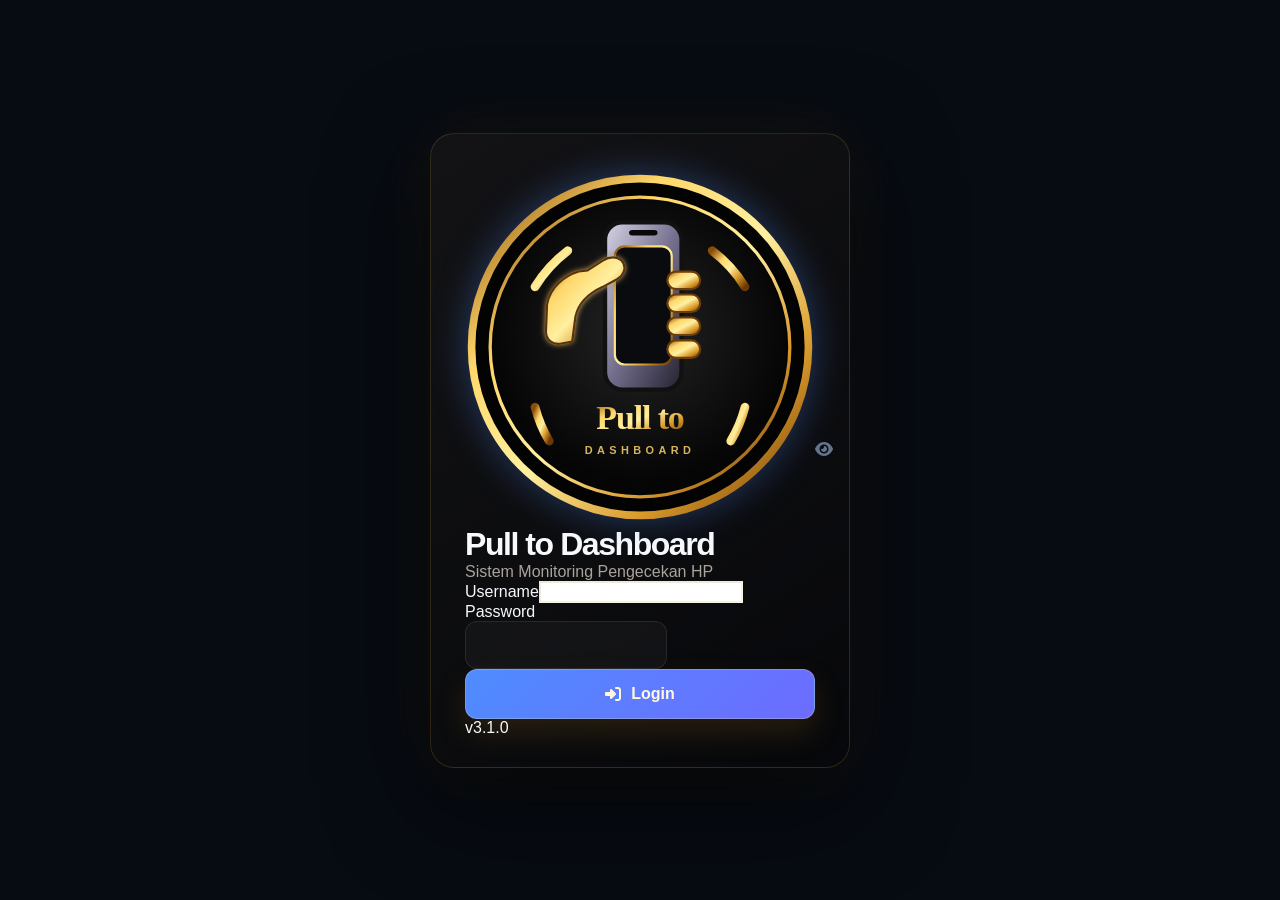
==== commit 1debb6ba: "Stabilize app startup, cache bust assets, and wire all navigation actions" ====
--- a/index.html
+++ b/index.html
@@ -1,229 +1,82 @@
 <!DOCTYPE html>
 <html lang="id">
 <head>
-    <meta charset="UTF-8">
-    <meta name="viewport" content="width=device-width, initial-scale=1.0">
-    <title>Check Monitor - HP</title>
-    <link rel="stylesheet" href="css/style.css">
-    <link rel="stylesheet" href="css/modern.css">
-    <link rel="stylesheet" href="css/review.css">
-    <link rel="stylesheet" href="https://cdnjs.cloudflare.com/ajax/libs/font-awesome/6.5.2/css/all.min.css">
+<meta charset="UTF-8">
+<meta name="viewport" content="width=device-width, initial-scale=1.0">
+<title>Pull to Dashboard</title>
+<link rel="stylesheet" href="css/style.css?v=20260819-4">
+<link rel="stylesheet" href="css/modern.css?v=20260819-4">
+<link rel="stylesheet" href="css/review.css?v=20260819-4">
+<link rel="stylesheet" href="https://cdnjs.cloudflare.com/ajax/libs/font-awesome/6.5.2/css/all.min.css">
 </head>
 <body>
-    <div id="loginPage" class="login-page">
-        <div class="login-card glass">
-            <div class="login-logo"><i class="fas fa-mobile-screen-button"></i></div>
-            <h1>Check Monitor</h1>
-            <p>Sistem Monitoring Pengecekan HP</p>
-            <form id="loginForm">
-                <div class="form-group">
-                    <label for="username">Username</label>
-                    <input id="username" type="text" autocomplete="username" required>
-                </div>
-                <div class="form-group">
-                    <label for="password">Password</label>
-                    <div class="password-wrap">
-                        <input id="password" type="password" autocomplete="current-password" required>
-                        <button type="button" class="toggle-password" onclick="togglePassword()"><i class="fas fa-eye"></i></button>
-                    </div>
-                </div>
-                <button type="submit" class="btn-login"><i class="fas fa-sign-in-alt"></i> Login</button>
-                <div id="loginError" class="login-error hidden"></div>
-            </form>
-            <div class="version">v2.0.0</div>
-        </div>
-    </div>
+<div id="loginPage" class="login-page">
+  <div class="login-card glass">
+    <div class="login-logo"><i class="fas fa-mobile-screen-button"></i></div>
+    <h1>Pull to Dashboard</h1><p>Sistem Monitoring Pengecekan HP</p>
+    <form id="loginForm">
+      <div class="form-group"><label for="username">Username</label><input id="username" type="text" autocomplete="username" required></div>
+      <div class="form-group"><label for="password">Password</label><div class="password-wrap"><input id="password" type="password" autocomplete="current-password" required><button type="button" class="toggle-password" onclick="togglePassword()"><i class="fas fa-eye"></i></button></div></div>
+      <button type="submit" class="btn-login"><i class="fas fa-sign-in-alt"></i> Login</button>
+      <div id="loginError" class="login-error hidden"></div>
+    </form>
+    <div class="version">v3.1.0</div>
+  </div>
+</div>
 
-    <div id="dashboardPage" class="dashboard-page hidden">
-        <aside id="sidebar" class="sidebar">
-            <div class="sidebar-brand">
-                <i class="fas fa-mobile-screen-button"></i>
-                <span>Check Monitor</span>
-            </div>
-            <nav>
-                <button class="menu-item active" data-page="dashboard"><i class="fas fa-chart-pie"></i><span>Dashboard</span></button>
-                <button class="menu-item" data-page="datahp"><i class="fas fa-mobile-alt"></i><span>Data HP</span></button>
-                <button class="menu-item" data-page="monitor"><i class="fas fa-eye"></i><span>Live Monitor</span></button>
-                <button class="menu-item" data-page="activity"><i class="fas fa-clock-rotate-left"></i><span>Activity Log</span></button>
-                <button class="menu-item" data-page="users"><i class="fas fa-users"></i><span>Users</span></button>
-                <button class="menu-item" data-page="settings"><i class="fas fa-cog"></i><span>Settings</span></button>
-            </nav>
-        </aside>
+<div id="dashboardPage" class="dashboard-page hidden">
+<aside id="sidebar" class="sidebar">
+  <div class="sidebar-brand"><i class="fas fa-mobile-screen-button"></i><span>Pull to Dashboard</span></div>
+  <nav>
+    <button class="menu-item active" data-page="dashboard"><i class="fas fa-chart-pie"></i><span>Dashboard</span></button>
+    <button class="menu-item" data-page="datahp"><i class="fas fa-mobile-alt"></i><span>Data HP</span></button>
+    <button class="menu-item" data-page="monitor"><i class="fas fa-eye"></i><span>Live Monitor</span></button>
+    <button class="menu-item" data-page="activity"><i class="fas fa-clock-rotate-left"></i><span>Activity Log</span></button>
+    <button class="menu-item" data-page="users"><i class="fas fa-users"></i><span>Users</span></button>
+    <button class="menu-item" data-page="settings"><i class="fas fa-cog"></i><span>Settings</span></button>
+  </nav>
+</aside>
+<main class="main-content">
+<header class="topbar"><div><button class="mobile-menu" onclick="toggleSidebar()"><i class="fas fa-bars"></i></button><strong id="pageTitle">Dashboard</strong></div><div class="topbar-right"><span id="headerTime">00:00:00</span><span id="headerUser">-</span><button class="btn-logout" onclick="logout()"><i class="fas fa-right-from-bracket"></i></button></div></header>
+<section id="page-dashboard" class="page-content active"><div class="stats-grid"><div class="stat-card glass"><span>Online</span><strong id="statOnline">0</strong></div><div class="stat-card glass"><span>Checking</span><strong id="statChecking">0</strong></div><div class="stat-card glass"><span>Sudah Dicek</span><strong id="statCompleted">0</strong></div><div class="stat-card glass"><span>Belum Dicek</span><strong id="statPending">0</strong></div></div><div class="card glass"><div class="card-header"><h3><i class="fas fa-bolt"></i> Aktivitas Terbaru</h3></div><div class="card-body" id="recentActivities"><div class="loading-text">Memuat...</div></div></div></section>
+<section id="page-datahp" class="page-content"><div class="page-toolbar"><div class="search-box"><i class="fas fa-search"></i><input id="searchData" placeholder="Cari nama, nomor HP, bank..." oninput="filterData()"></div><select id="filterStatus" class="filter-select"><option value="">Semua Status</option><option value="BELUM_DICEK">Belum Dicek</option><option value="SEDANG_DICEK">Sedang Dicek</option><option value="SUDAH_DICEK">Sudah Dicek</option></select><select id="filterPetugas" class="filter-select"><option value="">Semua Petugas</option></select><input id="reviewDateFrom" class="filter-select" type="date" title="Dari tanggal"><input id="reviewDateTo" class="filter-select" type="date" title="Sampai tanggal"><button class="btn-refresh" type="button" onclick="loadDataHP(true)"><i class="fas fa-sync-alt"></i> Refresh</button></div><div class="card glass"><div class="card-body"><div id="dataHPContainer"></div></div></div></section>
+<section id="page-monitor" class="page-content"><div class="card glass"><div class="card-header"><h3><i class="fas fa-eye"></i> Live User Monitor</h3><span class="badge live-badge">REALTIME</span></div><div class="card-body"><div id="monitorUsersList"><div class="loading-text">Memuat data monitor...</div></div></div></div></section>
+<section id="page-activity" class="page-content"><div class="page-toolbar"><div class="search-box"><i class="fas fa-search"></i><input type="text" id="searchActivity" placeholder="Cari aktivitas..." oninput="filterActivity()"></div><button class="btn-refresh" type="button" onclick="loadActivityLog()"><i class="fas fa-sync-alt"></i> Refresh</button></div><div class="card glass"><div class="card-body"><table class="data-table"><thead><tr><th>WAKTU</th><th>USER</th><th>AKTIVITAS</th><th>DETAIL</th></tr></thead><tbody id="activityLogBody"><tr><td colspan="4" class="loading-text">Buka Activity Log untuk memuat...</td></tr></tbody></table></div></div></section>
+<section id="page-users" class="page-content"><div class="page-toolbar"><button class="btn-primary" type="button" onclick="showAddUserModal()"><i class="fas fa-user-plus"></i> Tambah User</button></div><div class="card glass"><div class="card-body"><table class="data-table"><thead><tr><th>USER ID</th><th>NAMA</th><th>USERNAME</th><th>ROLE</th><th>STATUS</th><th>LAST LOGIN</th><th>AKSI</th></tr></thead><tbody id="usersTableBody"><tr><td colspan="7" class="loading-text">Buka Users untuk memuat...</td></tr></tbody></table></div></div></section>
+<section id="page-settings" class="page-content"><div class="card glass"><div class="card-header"><h3><i class="fas fa-cog"></i> Pengaturan</h3></div><div class="card-body"><div class="settings-group"><h4>Informasi Sistem</h4><div class="settings-item"><span class="settings-label">Versi</span><span class="settings-value">v3.1.0</span></div><div class="settings-item"><span class="settings-label">Status</span><span class="settings-value"><span class="badge live-badge">Berjalan</span></span></div><div class="settings-item"><span class="settings-label">API Endpoint</span><span class="settings-value" id="apiEndpoint">-</span></div></div></div></div></section>
+</main></div>
 
-        <main class="main-content">
-            <header class="topbar">
-                <div>
-                    <button class="mobile-menu" onclick="toggleSidebar()"><i class="fas fa-bars"></i></button>
-                    <strong id="pageTitle">Dashboard</strong>
-                </div>
-                <div class="topbar-right">
-                    <span id="headerTime">00:00:00</span>
-                    <span id="headerUser">-</span>
-                    <button class="btn-logout" onclick="logout()"><i class="fas fa-right-from-bracket"></i></button>
-                </div>
-            </header>
+<div id="detailModal" class="modal hidden"><div class="modal-content glass"><div class="modal-header"><h3><i class="fas fa-info-circle"></i> Detail Pengecekan</h3><button class="modal-close" onclick="closeDetailModal()">&times;</button></div><div class="modal-body" id="detailModalBody"></div></div></div>
+<div id="userModal" class="modal hidden"><div class="modal-content glass"><div class="modal-header"><h3 id="userModalTitle"><i class="fas fa-user-plus"></i> Tambah User</h3><button class="modal-close" onclick="closeUserModal()">&times;</button></div><div class="modal-body"><form id="userForm"><input type="hidden" id="editUserId"><div class="form-group"><label>Nama Lengkap</label><input type="text" id="userFormName" required></div><div class="form-group"><label>Username</label><input type="text" id="userFormUsername" required></div><div class="form-group"><label>Password</label><input type="password" id="userFormPassword" autocomplete="new-password"></div><div class="form-group"><label>Role</label><select id="userFormRole"><option value="PETUGAS">PETUGAS</option><option value="ADMIN">ADMIN</option></select></div><div class="form-group"><label>Status</label><select id="userFormStatus"><option value="AKTIF">AKTIF</option><option value="NONAKTIF">NONAKTIF</option></select></div><button type="submit" class="btn-primary" style="width:100%"><i class="fas fa-save"></i> Simpan</button></form></div></div></div>
+<div id="toastContainer"></div>
 
-            <section id="page-dashboard" class="page-content active">
-                <div class="stats-grid">
-                    <div class="stat-card glass"><span>Online</span><strong id="statOnline">0</strong></div>
-                    <div class="stat-card glass"><span>Checking</span><strong id="statChecking">0</strong></div>
-                    <div class="stat-card glass"><span>Sudah Dicek</span><strong id="statCompleted">0</strong></div>
-                    <div class="stat-card glass"><span>Belum Dicek</span><strong id="statPending">0</strong></div>
-                </div>
-                <div class="card glass">
-                    <div class="card-header"><h3><i class="fas fa-bolt"></i> Aktivitas Terbaru</h3></div>
-                    <div class="card-body" id="recentActivities"><div class="loading-text">Memuat...</div></div>
-                </div>
-            </section>
-
-            <section id="page-datahp" class="page-content">
-                <div class="page-toolbar">
-                    <div class="search-box"><i class="fas fa-search"></i><input id="searchData" placeholder="Cari data..." oninput="filterData()"></div>
-                    <button class="btn-refresh" onclick="loadDataHP()"><i class="fas fa-sync-alt"></i> Refresh</button>
-                </div>
-                <div class="card glass"><div class="card-body"><div id="dataHPContainer"></div></div></div>
-            </section>
-
-            <section id="page-monitor" class="page-content">
-                <div class="card glass"><div class="card-header"><h3><i class="fas fa-eye"></i> Live User Monitor</h3><span class="badge live-badge">REALTIME</span></div><div class="card-body"><div id="monitorUsersList"><div class="loading-text">Memuat data monitor...</div></div></div></div>
-            </section>
-
-            <section id="page-activity" class="page-content">
-                <div class="page-toolbar">
-                    <div class="search-box"><i class="fas fa-search"></i><input type="text" id="searchActivity" placeholder="Cari aktivitas..." oninput="filterActivity()"></div>
-                    <button class="btn-refresh" onclick="loadActivityLog()"><i class="fas fa-sync-alt"></i> Refresh</button>
-                </div>
-                <div class="card glass"><div class="card-body"><div id="activityLogContainer"><table class="data-table"><thead><tr><th>WAKTU</th><th>USER</th><th>AKTIVITAS</th><th>DETAIL</th></tr></thead><tbody id="activityLogBody"><tr><td colspan="4" class="loading-text">Memuat activity log...</td></tr></tbody></table></div></div></div>
-            </section>
-
-            <section id="page-users" class="page-content">
-                <div class="page-toolbar"><button class="btn-primary" onclick="showAddUserModal()"><i class="fas fa-user-plus"></i> Tambah User</button></div>
-                <div class="card glass"><div class="card-body"><div id="usersContainer"><table class="data-table"><thead><tr><th>USER ID</th><th>NAMA</th><th>USERNAME</th><th>ROLE</th><th>STATUS</th><th>LAST LOGIN</th><th>AKSI</th></tr></thead><tbody id="usersTableBody"><tr><td colspan="7" class="loading-text">Memuat data user...</td></tr></tbody></table></div></div></div>
-            </section>
-
-            <section id="page-settings" class="page-content">
-                <div class="card glass"><div class="card-header"><h3><i class="fas fa-cog"></i> Pengaturan</h3></div><div class="card-body"><div class="settings-group"><h4>Informasi Sistem</h4><div class="settings-item"><span class="settings-label">Versi</span><span class="settings-value">v2.0.0</span></div><div class="settings-item"><span class="settings-label">Status</span><span class="settings-value"><span class="badge live-badge">Berjalan</span></span></div><div class="settings-item"><span class="settings-label">API Endpoint</span><span class="settings-value" id="apiEndpoint">-</span></div></div></div></div>
-            </section>
-        </main>
-    </div>
-
-    <div id="detailModal" class="modal hidden"><div class="modal-content glass"><div class="modal-header"><h3><i class="fas fa-info-circle"></i> Detail Pengecekan</h3><button class="modal-close" onclick="closeDetailModal()">&times;</button></div><div class="modal-body" id="detailModalBody"><div class="detail-loading">Memuat detail...</div></div></div></div>
-
-    <div id="userModal" class="modal hidden">
-        <div class="modal-content glass">
-            <div class="modal-header"><h3 id="userModalTitle"><i class="fas fa-user-plus"></i> Tambah User</h3><button class="modal-close" onclick="closeUserModal()">&times;</button></div>
-            <div class="modal-body">
-                <form id="userForm">
-                    <input type="hidden" id="editUserId">
-                    <div class="form-group"><label>Nama Lengkap</label><input type="text" id="userFormName" placeholder="Masukkan nama lengkap" required></div>
-                    <div class="form-group"><label>Username</label><input type="text" id="userFormUsername" placeholder="Masukkan username" required></div>
-                    <div class="form-group"><label>Password</label><input type="password" id="userFormPassword" placeholder="Masukkan password" autocomplete="new-password"></div>
-                    <div class="form-group"><label>Role</label><select id="userFormRole"><option value="PETUGAS">PETUGAS</option><option value="ADMIN">ADMIN</option></select></div>
-                    <div class="form-group"><label>Status</label><select id="userFormStatus"><option value="AKTIF">AKTIF</option><option value="NONAKTIF">NONAKTIF</option></select></div>
-                    <button type="submit" class="btn-primary" style="width:100%;"><i class="fas fa-save"></i> Simpan</button>
-                </form>
-            </div>
-        </div>
-    </div>
-
-    <div id="toastContainer"></div>
-
-    <script src="js/config.js"></script>
-    <script src="js/api.js"></script>
-    <script src="js/auth.js"></script>
-    <script src="js/dashboard.js"></script>
-    <script src="js/data.js"></script>
-    <script src="js/monitor.js"></script>
-    <script src="js/users.js"></script>
-    <script>
-        document.addEventListener('DOMContentLoaded', function() {
-            initApp();
-        });
-
-        function initApp() {
-            const token = localStorage.getItem('authToken');
-            if (token) {
-                apiRequest('getCurrentUser', {}).then(response => {
-                    if (response.success) {
-                        showDashboard();
-                        startDashboard();
-                    } else {
-                        localStorage.removeItem('authToken');
-                        showLogin();
-                    }
-                }).catch(() => {
-                    localStorage.removeItem('authToken');
-                    showLogin();
-                });
-            } else {
-                showLogin();
-            }
-            updateClock();
-            setInterval(updateClock, 1000);
-        }
-
-        function updateClock() {
-            const now = new Date();
-            const el = document.getElementById('headerTime');
-            if (el) el.textContent = now.toLocaleTimeString('id-ID', { hour12: false });
-        }
-
-        function showLogin() {
-            document.getElementById('loginPage').classList.remove('hidden');
-            document.getElementById('dashboardPage').classList.add('hidden');
-        }
-
-        function showDashboard() {
-            document.getElementById('loginPage').classList.add('hidden');
-            document.getElementById('dashboardPage').classList.remove('hidden');
-        }
-
-        function togglePassword() {
-            const pw = document.getElementById('password');
-            const icon = document.querySelector('.toggle-password i');
-            if (pw.type === 'password') { pw.type = 'text'; icon.className = 'fas fa-eye-slash'; }
-            else { pw.type = 'password'; icon.className = 'fas fa-eye'; }
-        }
-
-        function toggleSidebar() { document.getElementById('sidebar').classList.toggle('mobile-open'); }
-
-        document.getElementById('loginForm').addEventListener('submit', function(e) {
-            e.preventDefault();
-            const username = document.getElementById('username').value.trim();
-            const password = document.getElementById('password').value;
-            if (!username || !password) { showLoginError('Harap isi username dan password'); return; }
-            const loginBtn = this.querySelector('.btn-login');
-            loginBtn.disabled = true;
-            loginBtn.innerHTML = '<i class="fas fa-spinner fa-spin"></i> Login...';
-            apiRequest('login', { username, password }).then(response => {
-                if (response.success) {
-                    localStorage.setItem('authToken', response.data.token);
-                    localStorage.setItem('userData', JSON.stringify(response.data.user));
-                    showDashboard();
-                    startDashboard();
-                    showToast('Berhasil login!', 'success');
-                    document.getElementById('loginError').classList.add('hidden');
-                } else showLoginError(response.message || 'Login gagal');
-            }).catch(() => showLoginError('Terjadi kesalahan, coba lagi')).finally(() => {
-                loginBtn.disabled = false;
-                loginBtn.innerHTML = '<i class="fas fa-sign-in-alt"></i> Login';
-            });
-        });
-
-        function showLoginError(msg) { const el = document.getElementById('loginError'); el.textContent = msg; el.classList.remove('hidden'); }
-
-        document.querySelectorAll('.menu-item').forEach(item => item.addEventListener('click', function() { navigateTo(this.dataset.page); }));
-
-        function navigateTo(page) {
-            document.querySelectorAll('.menu-item').forEach(m => m.classList.remove('active'));
-            document.querySelector(`.menu-item[data-page="${page}"]`)?.classList.add('active');
-            document.querySelectorAll('.page-content').forEach(p => p.classList.remove('active'));
-            document.getElementById(`page-${page}`)?.classList.add('active');
-            const titles = { dashboard:'Dashboard', datahp:'Data HP', monitor:'Live Monitor', activity:'Activity Log', users:'Users', settings:'Settings' };
-            document.getElementById('pageTitle').textContent = titles[page] || page;
-            if (page === 'users') loadUsers();
-            if (page === 'datahp' && typeof loadDataHP === 'function') loadDataHP();
-        }
-    </script>
-</body>
-</html>
+<script src="js/config.js?v=20260819-4"></script>
+<script src="js/api.js?v=20260819-4"></script>
+<script src="js/auth.js?v=20260819-4"></script>
+<script src="js/dashboard.js?v=20260819-4"></script>
+<script src="js/data.js?v=20260819-4"></script>
+<script src="js/monitor.js?v=20260819-4"></script>
+<script src="js/users.js?v=20260819-4"></script>
+<script>
+(function(){
+  function showLogin(){document.getElementById('loginPage')?.classList.remove('hidden');document.getElementById('dashboardPage')?.classList.add('hidden')}
+  function showDashboard(){document.getElementById('loginPage')?.classList.add('hidden');document.getElementById('dashboardPage')?.classList.remove('hidden');updateUserInfo();}
+  window.showLogin=showLogin;window.showDashboard=showDashboard;
+  window.updateClock=function(){const e=document.getElementById('headerTime');if(e)e.textContent=new Date().toLocaleTimeString('id-ID',{hour12:false})};
+  window.togglePassword=function(){const p=document.getElementById('password'),i=document.querySelector('.toggle-password i');if(!p)return;p.type=p.type==='password'?'text':'password';if(i)i.className=p.type==='password'?'fas fa-eye':'fas fa-eye-slash'};
+  window.toggleSidebar=function(){document.getElementById('sidebar')?.classList.toggle('mobile-open')};
+  window.navigateTo=function(page){document.querySelectorAll('.menu-item').forEach(m=>m.classList.toggle('active',m.dataset.page===page));document.querySelectorAll('.page-content').forEach(p=>p.classList.remove('active'));document.getElementById('page-'+page)?.classList.add('active');const titles={dashboard:'Dashboard',datahp:'Data HP',monitor:'Live Monitor',activity:'Activity Log',users:'Users',settings:'Settings'};const t=document.getElementById('pageTitle');if(t)t.textContent=titles[page]||page;document.getElementById('sidebar')?.classList.remove('mobile-open');if(page==='dashboard')loadDashboard();if(page==='datahp')loadDataHP();if(page==='monitor')loadMonitorUsers();if(page==='activity')loadActivityLog();if(page==='users')loadUsers();if(page==='settings'){const e=document.getElementById('apiEndpoint');if(e)e.textContent=CONFIG.API_URL}};
+  document.addEventListener('DOMContentLoaded',()=>{
+    document.querySelectorAll('.menu-item').forEach(m=>m.addEventListener('click',()=>navigateTo(m.dataset.page)));
+    updateClock();setInterval(updateClock,1000);
+    const token=localStorage.getItem(STORAGE_KEYS.TOKEN),cached=getCurrentUser();
+    if(token&&cached){showDashboard();startDashboard();}
+    else showLogin();
+    const form=document.getElementById('loginForm');
+    form?.addEventListener('submit',async e=>{e.preventDefault();const username=document.getElementById('username').value.trim(),password=document.getElementById('password').value,btn=form.querySelector('.btn-login');if(!username||!password){showLoginError('Harap isi username dan password');return}btn.disabled=true;btn.innerHTML='<i class="fas fa-spinner fa-spin"></i> Menghubungkan...';const r=await apiRequest('login',{username,password});if(r.success&&r.data){localStorage.setItem(STORAGE_KEYS.TOKEN,r.data.token);localStorage.setItem(STORAGE_KEYS.USER,JSON.stringify(r.data.user));showDashboard();startDashboard();showToast('Berhasil login','success');document.getElementById('loginError')?.classList.add('hidden')}else showLoginError(r.message||'Login gagal');btn.disabled=false;btn.innerHTML='<i class="fas fa-sign-in-alt"></i> Login'});
+    const endpoint=document.getElementById('apiEndpoint');if(endpoint)endpoint.textContent=CONFIG.API_URL;
+  });
+  window.showLoginError=function(msg){const e=document.getElementById('loginError');if(e){e.textContent=msg;e.classList.remove('hidden')}};
+})();
+</script>
+</body></html>
--- a/css/modern.css
+++ b/css/modern.css
@@ -1,17 +1,235 @@
-/* Check Monitor modern visual layer */
-:root{--cm-bg:#070b14;--cm-panel:#0d1422;--cm-panel2:#111b2d;--cm-line:rgba(148,163,184,.14);--cm-blue:#4f8cff;--cm-cyan:#22d3ee;--cm-green:#22c55e;--cm-yellow:#f59e0b;--cm-red:#f43f5e;--cm-text:#f8fafc;--cm-muted:#94a3b8;--cm-radius:16px}
-html{background:var(--cm-bg)}body{background:radial-gradient(900px 500px at 80% -10%,rgba(79,140,255,.14),transparent 60%),radial-gradient(700px 500px at 0% 100%,rgba(34,211,238,.08),transparent 60%),var(--cm-bg);letter-spacing:.01em}.glass{background:linear-gradient(145deg,rgba(17,27,45,.88),rgba(8,14,25,.82));border:1px solid var(--cm-line);box-shadow:0 18px 50px rgba(0,0,0,.25)}
-.login-card{border-radius:24px;padding:42px 36px;background:rgba(10,16,28,.78);border-color:rgba(79,140,255,.2);box-shadow:0 30px 100px rgba(0,0,0,.55),0 0 60px rgba(79,140,255,.08)}.login-header h1{letter-spacing:-.04em}.logo-icon{filter:drop-shadow(0 0 14px rgba(79,140,255,.45))}.login-form input[type=text],.login-form input[type=password]{height:48px;border-radius:12px;background:rgba(255,255,255,.045);border-color:rgba(148,163,184,.16)}.btn-login{height:50px;border-radius:12px;background:linear-gradient(135deg,#3478ff,#6d5dfc);box-shadow:0 12px 28px rgba(59,130,246,.22)}
-.sidebar{width:264px;background:rgba(7,12,22,.92);border-right-color:rgba(148,163,184,.12);box-shadow:20px 0 60px rgba(0,0,0,.18)}.sidebar-brand{height:76px;padding:20px 22px;border-bottom-color:var(--cm-line);font-size:18px}.sidebar-brand i{color:var(--cm-blue);filter:drop-shadow(0 0 12px rgba(79,140,255,.45))}.sidebar-menu{padding:18px 12px}.menu-item{margin:4px 0;padding:13px 15px;border:1px solid transparent;border-radius:12px}.menu-item.active{background:linear-gradient(90deg,rgba(79,140,255,.16),rgba(79,140,255,.05));border-color:rgba(79,140,255,.15);box-shadow:inset 3px 0 0 var(--cm-blue)}.sidebar-footer{padding:15px;border-top-color:var(--cm-line)}.user-info{padding:10px;border-radius:12px;background:rgba(255,255,255,.035)}
-.main-content{margin-left:264px;padding:0 30px 36px;max-width:1700px}.main-header{position:sticky;top:0;z-index:40;margin:0 -30px 28px;padding:15px 30px;background:rgba(7,11,20,.76);backdrop-filter:blur(18px);border-bottom-color:rgba(148,163,184,.1)}.main-header h2{font-size:22px;letter-spacing:-.03em}.header-right{gap:12px}.online-status{padding:7px 11px;border:1px solid rgba(34,197,94,.16);background:rgba(34,197,94,.06);border-radius:999px}.header-time{padding:7px 11px;background:rgba(255,255,255,.035);border-radius:999px}
-.stats-grid{gap:18px}.stat-card{position:relative;overflow:hidden;min-height:112px;border-radius:18px;padding:20px 22px;border-color:var(--cm-line);transition:.2s transform,.2s border-color}.stat-card:hover{transform:translateY(-3px);border-color:rgba(79,140,255,.28)}.stat-card:after{content:"";position:absolute;width:120px;height:120px;border-radius:50%;right:-55px;top:-55px;background:rgba(79,140,255,.06)}.stat-icon{width:52px;height:52px;border-radius:15px}.stat-value{font-size:30px;letter-spacing:-.04em}
-.dashboard-grid{display:grid;grid-template-columns:minmax(0,1.45fr) minmax(300px,.75fr);gap:18px}.dashboard-grid .card{margin-bottom:0}.card{border-radius:18px}.card-header{padding:18px 20px;background:rgba(255,255,255,.018)}.card-header h3{font-size:15px}.card-body{padding:18px 20px}
-.page-toolbar{display:flex;align-items:center;justify-content:space-between;gap:14px;margin-bottom:16px;padding:14px;border:1px solid var(--cm-line);border-radius:16px;background:rgba(13,20,34,.72);backdrop-filter:blur(12px)}.search-filters{display:flex;flex-wrap:wrap;align-items:center;gap:10px;flex:1}.search-box{position:relative;min-width:250px;flex:1}.search-box i{position:absolute;left:14px;top:50%;transform:translateY(-50%);color:#64748b}.search-box input,.page-toolbar select,.page-toolbar input[type=date]{height:42px;border:1px solid rgba(148,163,184,.14);background:rgba(255,255,255,.045);color:var(--cm-text);border-radius:11px;outline:none}.search-box input{width:100%;padding:0 14px 0 40px}.page-toolbar select,.page-toolbar input[type=date]{padding:0 12px}.search-box input:focus,.page-toolbar select:focus,.page-toolbar input[type=date]:focus{border-color:rgba(79,140,255,.55);box-shadow:0 0 0 3px rgba(79,140,255,.1)}
-button,.btn-refresh,.btn-primary,.btn-action{border-radius:11px!important;transition:.18s ease!important}.btn-refresh,.btn-primary{padding:10px 14px!important;border:1px solid rgba(79,140,255,.2)!important;background:rgba(79,140,255,.11)!important;color:#dbeafe!important}.btn-refresh:hover,.btn-primary:hover{transform:translateY(-1px);background:rgba(79,140,255,.18)!important}.data-table{border-collapse:separate;border-spacing:0;width:100%;font-size:13px}.data-table thead th{position:sticky;top:0;background:#0d1625;color:#8ea0b8;font-size:11px;letter-spacing:.08em;text-transform:uppercase;padding:13px 14px;border-bottom:1px solid var(--cm-line);white-space:nowrap}.data-table tbody td{padding:14px;border-bottom:1px solid rgba(148,163,184,.08);color:#dbe4ef}.data-table tbody tr{transition:.15s background}.data-table tbody tr:hover{background:rgba(79,140,255,.045)}.table-wrapper{overflow:auto}.table-card{overflow:hidden}.status-badge{display:inline-flex;align-items:center;gap:6px;padding:6px 10px;border-radius:999px;font-size:11px;font-weight:700}.status-badge.sudah{background:rgba(34,197,94,.1);color:#4ade80;border:1px solid rgba(34,197,94,.15)}.status-badge.sedang{background:rgba(245,158,11,.1);color:#fbbf24;border:1px solid rgba(245,158,11,.15)}.status-badge.belum{background:rgba(244,63,94,.1);color:#fb7185;border:1px solid rgba(244,63,94,.15)}
-.table-pagination{display:flex;justify-content:center;align-items:center;gap:12px;padding:16px 0 2px}.table-pagination button{width:38px;height:38px;background:rgba(255,255,255,.045);border:1px solid var(--cm-line);color:#cbd5e1}.table-pagination button:not(:disabled):hover{background:rgba(79,140,255,.14);border-color:rgba(79,140,255,.3)}
-.activity-item{display:grid;grid-template-columns:72px 1fr auto 1.2fr;gap:12px;align-items:center;padding:12px 0;border-bottom:1px solid rgba(148,163,184,.08)}.activity-time{color:#64748b;font-size:11px}.activity-user{font-weight:650;color:#e2e8f0}.activity-action{font-size:11px;color:#7dd3fc}.activity-detail{color:#94a3b8;font-size:12px;overflow:hidden;text-overflow:ellipsis;white-space:nowrap}.online-user-item{display:flex;align-items:center;gap:12px;padding:12px 0;border-bottom:1px solid rgba(148,163,184,.08)}.user-status-dot{width:9px;height:9px;border-radius:50%;background:#475569;box-shadow:0 0 0 4px rgba(71,85,105,.08)}.user-status-dot.online{background:#22c55e;box-shadow:0 0 0 4px rgba(34,197,94,.09)}.user-status-dot.checking{background:#f59e0b;box-shadow:0 0 0 4px rgba(245,158,11,.09)}.user-monitor-info .name{font-weight:650}.user-monitor-info .role{font-size:11px;color:#64748b}.checking-data{margin-top:3px;font-size:11px;color:#7dd3fc}
-.modal{background:rgba(2,6,23,.72);backdrop-filter:blur(8px)}.modal-content{width:min(720px,calc(100vw - 28px));border-radius:20px;border-color:rgba(79,140,255,.16);box-shadow:0 30px 100px rgba(0,0,0,.55)}.modal-header{padding:18px 20px}.modal-body{padding:20px}.detail-row{display:grid;grid-template-columns:150px 1fr;gap:12px;padding:12px 0;border-bottom:1px solid rgba(148,163,184,.08)}.detail-label{color:#64748b;font-size:12px}.detail-value{font-weight:600;color:#e2e8f0}.history-item{padding:10px 0;border-bottom:1px solid rgba(148,163,184,.07);color:#cbd5e1}.history-item .time{color:#64748b;margin-right:10px}
-.loading-text,.activity-loading{color:#64748b;padding:20px;text-align:center}.settings-group{background:rgba(255,255,255,.025);border:1px solid var(--cm-line);border-radius:14px;padding:8px 16px}.settings-item{display:flex;justify-content:space-between;padding:14px 0;border-bottom:1px solid rgba(148,163,184,.08)}.settings-item:last-child{border-bottom:0}.settings-label{color:#94a3b8}.settings-value{color:#e2e8f0;font-weight:600}
-@media(max-width:1000px){.sidebar{width:230px}.main-content{margin-left:230px}.dashboard-grid{grid-template-columns:1fr}.activity-item{grid-template-columns:65px 1fr auto}.activity-detail{display:none}}
-@media(max-width:760px){.sidebar{transform:translateX(-100%);width:270px}.sidebar.open{transform:translateX(0)}.main-content{margin-left:0;padding:0 14px 24px}.main-header{margin:0 -14px 18px;padding:12px 14px}.menu-toggle{display:block}.header-right{gap:6px}.header-time{display:none}.main-header h2{font-size:18px}.stats-grid{grid-template-columns:1fr 1fr;gap:10px}.stat-card{min-height:94px;padding:14px}.stat-icon{width:42px;height:42px;border-radius:12px}.stat-value{font-size:24px}.stat-label{font-size:11px}.page-toolbar{align-items:stretch;flex-direction:column}.search-filters{display:grid;grid-template-columns:1fr 1fr}.search-box{min-width:0;grid-column:1/-1}.page-toolbar select,.page-toolbar input[type=date]{width:100%}.data-table{min-width:780px}.card-body{padding:14px}.login-card{padding:32px 22px}.detail-row{grid-template-columns:1fr}.activity-item{grid-template-columns:60px 1fr}.activity-action{display:none}}
-@media(max-width:430px){.stats-grid{grid-template-columns:1fr}.search-filters{grid-template-columns:1fr}.search-box{grid-column:auto}}
+/* CHECK MONITOR - PROFESSIONAL UI LAYER */
+:root{
+  --cm-bg:#070b12;
+  --cm-surface:#0d131d;
+  --cm-surface-2:#111925;
+  --cm-surface-3:#151f2d;
+  --cm-border:rgba(148,163,184,.12);
+  --cm-border-strong:rgba(148,163,184,.19);
+  --cm-text:#f7f9fc;
+  --cm-muted:#8b98aa;
+  --cm-dim:#657286;
+  --cm-accent:#4f8cff;
+  --cm-accent-2:#6d6cff;
+  --cm-success:#28c76f;
+  --cm-warning:#f5ad42;
+  --cm-danger:#ef5b73;
+  --cm-radius:16px;
+  --cm-sidebar:258px;
+}
+
+*{box-sizing:border-box}
+html{background:var(--cm-bg)}
+body{
+  background:
+    radial-gradient(800px 420px at 78% -8%,rgba(79,140,255,.11),transparent 62%),
+    radial-gradient(700px 420px at -8% 90%,rgba(109,108,255,.06),transparent 62%),
+    var(--cm-bg);
+  color:var(--cm-text);
+}
+button,input,select{font:inherit}
+button{cursor:pointer}
+
+/* LOGIN */
+.login-page{background:var(--cm-bg)}
+.login-card{
+  width:min(420px,calc(100vw - 32px));
+  padding:38px 34px 30px;
+  border-radius:24px;
+  background:linear-gradient(145deg,rgba(17,25,37,.96),rgba(8,13,21,.96));
+  border:1px solid rgba(148,163,184,.14);
+  box-shadow:0 32px 90px rgba(0,0,0,.55),0 0 80px rgba(79,140,255,.06);
+}
+.login-header h1,.login-card h1{letter-spacing:-.045em}
+.logo-icon,.login-logo{filter:drop-shadow(0 0 18px rgba(79,140,255,.35))}
+.login-form input[type=text],.login-form input[type=password],.password-wrap input{
+  height:48px;border-radius:12px!important;background:rgba(255,255,255,.035)!important;border:1px solid rgba(148,163,184,.14)!important;color:#fff!important;
+}
+.login-form input:focus,.password-wrap input:focus{border-color:rgba(79,140,255,.65)!important;box-shadow:0 0 0 4px rgba(79,140,255,.08)!important;outline:none}
+.btn-login{
+  height:50px;border:0;border-radius:12px!important;
+  background:linear-gradient(135deg,var(--cm-accent),var(--cm-accent-2))!important;
+  box-shadow:0 12px 30px rgba(79,140,255,.2);
+}
+
+/* APP SHELL */
+.sidebar{
+  width:var(--cm-sidebar)!important;
+  background:rgba(8,12,19,.94)!important;
+  border-right:1px solid var(--cm-border)!important;
+  box-shadow:18px 0 55px rgba(0,0,0,.16);
+  backdrop-filter:blur(18px);
+  padding:0 12px;
+}
+.sidebar-brand{
+  height:76px!important;padding:0 12px!important;
+  display:flex;align-items:center;gap:11px;
+  border-bottom:1px solid var(--cm-border)!important;
+  font-size:17px!important;font-weight:750;letter-spacing:-.025em;
+}
+.sidebar-brand i{color:#6aa1ff;filter:drop-shadow(0 0 10px rgba(79,140,255,.45))}
+.sidebar nav{padding:18px 2px}
+.menu-item{
+  width:100%;display:flex;align-items:center;gap:12px;
+  margin:5px 0;padding:12px 14px!important;
+  border:1px solid transparent!important;border-radius:12px!important;
+  background:transparent;color:#8d99aa;text-align:left;
+}
+.menu-item i{width:20px;text-align:center;font-size:14px}
+.menu-item span{font-size:13px;font-weight:600}
+.menu-item:hover{background:rgba(255,255,255,.035);color:#e8edf5}
+.menu-item.active{
+  color:#eaf2ff!important;
+  background:linear-gradient(90deg,rgba(79,140,255,.16),rgba(79,140,255,.035))!important;
+  border-color:rgba(79,140,255,.13)!important;
+  box-shadow:inset 3px 0 0 var(--cm-accent),0 8px 24px rgba(0,0,0,.08);
+}
+
+.main-content{margin-left:var(--cm-sidebar)!important;padding:0 30px 38px!important;max-width:1680px}
+.topbar,.main-header{
+  min-height:72px;margin:0 -30px 26px!important;padding:0 30px!important;
+  display:flex;align-items:center;justify-content:space-between;
+  background:rgba(7,11,18,.76)!important;border-bottom:1px solid var(--cm-border)!important;
+  backdrop-filter:blur(18px);position:sticky;top:0;z-index:50;
+}
+.topbar>div:first-child,.main-header>div:first-child{display:flex;align-items:center;gap:12px}
+.topbar strong,.main-header h2{font-size:20px;letter-spacing:-.035em}
+.topbar-right,.header-right{display:flex;align-items:center;gap:9px}
+.topbar-right>span,.header-time{padding:8px 11px;border-radius:9px;background:rgba(255,255,255,.035);border:1px solid rgba(148,163,184,.08);font-size:12px;color:#aeb9c8}
+.topbar-right>span:last-of-type{color:#e7edf6;font-weight:650}
+.btn-logout{width:36px;height:36px;border-radius:10px!important;border:1px solid var(--cm-border)!important;background:rgba(255,255,255,.035)!important;color:#9eabba!important}
+.btn-logout:hover{background:rgba(239,91,115,.1)!important;color:#ff8a9b!important;border-color:rgba(239,91,115,.18)!important}
+.online-status{padding:7px 10px;border-radius:999px;background:rgba(40,199,111,.06);border:1px solid rgba(40,199,111,.14);font-size:11px;color:#62dc94}
+
+/* STATS */
+.stats-grid{display:grid;grid-template-columns:repeat(4,minmax(0,1fr));gap:16px;margin-bottom:18px}
+.stat-card{
+  min-height:118px!important;padding:20px!important;border-radius:17px!important;
+  display:flex;flex-direction:column;justify-content:center;gap:8px;
+  background:linear-gradient(145deg,rgba(16,24,36,.95),rgba(10,16,25,.92))!important;
+  border:1px solid var(--cm-border)!important;position:relative;overflow:hidden;
+  box-shadow:0 12px 30px rgba(0,0,0,.12);
+}
+.stat-card:before{content:"";position:absolute;left:0;top:0;width:3px;height:100%;background:linear-gradient(var(--cm-accent),transparent);opacity:.7}
+.stat-card span{font-size:11px;color:var(--cm-muted);font-weight:650;text-transform:uppercase;letter-spacing:.06em}
+.stat-card strong{font-size:30px;line-height:1;letter-spacing:-.045em;color:#f8fbff}
+.stat-card:nth-child(2):before{background:linear-gradient(var(--cm-warning),transparent)}
+.stat-card:nth-child(3):before{background:linear-gradient(var(--cm-success),transparent)}
+.stat-card:nth-child(4):before{background:linear-gradient(var(--cm-danger),transparent)}
+.stat-card:hover{transform:translateY(-2px);border-color:rgba(79,140,255,.22)!important}
+
+/* CARDS */
+.card.glass{
+  background:linear-gradient(145deg,rgba(15,23,34,.92),rgba(9,14,22,.92))!important;
+  border:1px solid var(--cm-border)!important;border-radius:17px!important;
+  box-shadow:0 16px 42px rgba(0,0,0,.14)!important;overflow:hidden;
+}
+.card-header{min-height:58px;padding:0 19px!important;display:flex;align-items:center;justify-content:space-between;border-bottom:1px solid rgba(148,163,184,.08)!important;background:rgba(255,255,255,.012)!important}
+.card-header h3{font-size:14px!important;font-weight:700;letter-spacing:-.01em;color:#e8edf5}
+.card-header h3 i{margin-right:8px;color:#6b9fff}
+.card-body{padding:18px 19px!important}
+.dashboard-grid{gap:16px}
+
+/* TOOLBAR / SEARCH */
+.page-toolbar{
+  min-height:62px;padding:10px!important;margin-bottom:16px!important;
+  border:1px solid var(--cm-border)!important;border-radius:15px!important;
+  background:rgba(13,20,30,.78)!important;box-shadow:0 10px 30px rgba(0,0,0,.1);
+}
+.search-filters{gap:9px!important}
+.search-box{min-height:42px}
+.search-box input,.page-toolbar input,.page-toolbar select{
+  height:42px!important;border-radius:11px!important;
+  border:1px solid rgba(148,163,184,.13)!important;background:rgba(255,255,255,.035)!important;
+  color:#e8edf5!important;outline:none!important;
+}
+.search-box input{padding-left:40px!important}
+.search-box input::placeholder{color:#5f6c7e}
+.search-box input:focus,.page-toolbar input:focus,.page-toolbar select:focus{border-color:rgba(79,140,255,.5)!important;box-shadow:0 0 0 3px rgba(79,140,255,.07)!important}
+.btn-primary,.btn-refresh{
+  min-height:42px;padding:0 15px!important;border-radius:11px!important;
+  border:1px solid rgba(79,140,255,.2)!important;background:rgba(79,140,255,.1)!important;color:#dbeafe!important;font-size:12px;font-weight:650;
+}
+.btn-primary{background:linear-gradient(135deg,rgba(79,140,255,.2),rgba(109,108,255,.13))!important}
+.btn-primary:hover,.btn-refresh:hover{background:rgba(79,140,255,.17)!important;transform:translateY(-1px)}
+
+/* TABLES */
+.table-card{overflow:hidden}
+.table-wrapper{overflow:auto}
+.data-table{width:100%;border-collapse:separate;border-spacing:0;font-size:12px}
+.data-table thead th{padding:13px 14px!important;background:#101925!important;color:#738197!important;border-bottom:1px solid var(--cm-border)!important;font-size:10px!important;letter-spacing:.09em;font-weight:750;white-space:nowrap}
+.data-table tbody td{padding:13px 14px!important;border-bottom:1px solid rgba(148,163,184,.065)!important;color:#d6dee9!important;white-space:nowrap}
+.data-table tbody tr:hover{background:rgba(79,140,255,.035)!important}
+.data-table tbody tr:last-child td{border-bottom:0!important}
+.status-badge{display:inline-flex;align-items:center;padding:5px 9px!important;border-radius:999px!important;font-size:10px!important;font-weight:750!important;letter-spacing:.03em}
+.status-badge.sudah{background:rgba(40,199,111,.09)!important;color:#61da92!important;border:1px solid rgba(40,199,111,.14)!important}
+.status-badge.sedang{background:rgba(245,173,66,.09)!important;color:#f7c36f!important;border:1px solid rgba(245,173,66,.14)!important}
+.status-badge.belum{background:rgba(239,91,115,.09)!important;color:#ff8396!important;border:1px solid rgba(239,91,115,.14)!important}
+.btn-action{width:32px!important;height:32px!important;padding:0!important;border-radius:9px!important;border:1px solid var(--cm-border)!important;background:rgba(255,255,255,.035)!important;color:#9eabba!important}
+.btn-action:hover{background:rgba(79,140,255,.1)!important;color:#8db5ff!important;border-color:rgba(79,140,255,.2)!important}
+.btn-action.btn-danger:hover{background:rgba(239,91,115,.1)!important;color:#ff8496!important}
+.table-pagination{padding:15px 0 0!important}
+.table-pagination button{border-radius:9px!important;border:1px solid var(--cm-border)!important;background:rgba(255,255,255,.03)!important;color:#aeb9c8!important}
+
+/* BADGES / ACTIVITY */
+.badge{padding:5px 9px!important;border-radius:999px!important;font-size:9px!important;font-weight:800!important;letter-spacing:.07em}
+.live-badge{background:rgba(40,199,111,.08)!important;color:#60d991!important;border:1px solid rgba(40,199,111,.13)!important}
+.activity-item{padding:13px 0!important;border-bottom:1px solid rgba(148,163,184,.065)!important}
+.activity-time{color:#647287!important}.activity-user{color:#e6edf6!important}.activity-action{color:#7fb2ff!important}.activity-detail{color:#8491a3!important}
+.online-user-item{padding:13px 0!important;border-bottom:1px solid rgba(148,163,184,.065)!important}
+
+/* MODALS */
+.modal{background:rgba(2,6,12,.76)!important;backdrop-filter:blur(10px)}
+.modal-content{
+  width:min(540px,calc(100vw - 28px))!important;border-radius:20px!important;
+  background:linear-gradient(145deg,#111a27,#0a111b)!important;
+  border:1px solid rgba(148,163,184,.16)!important;box-shadow:0 35px 100px rgba(0,0,0,.58)!important;overflow:hidden;
+}
+.modal-header{height:62px!important;padding:0 20px!important;border-bottom:1px solid var(--cm-border)!important;background:rgba(255,255,255,.012)!important}
+.modal-header h3{font-size:15px;color:#eef3fa}
+.modal-header h3 i{color:#6b9fff;margin-right:8px}
+.modal-close{width:34px;height:34px;border-radius:9px!important;background:rgba(255,255,255,.035)!important;border:1px solid var(--cm-border)!important;color:#8794a7!important}
+.modal-close:hover{background:rgba(239,91,115,.1)!important;color:#ff8295!important}
+.modal-body{padding:20px!important}
+.modal-body .form-group{margin-bottom:15px}
+.modal-body label{display:block;margin-bottom:7px;color:#9aa7b8;font-size:11px;font-weight:700}
+.modal-body input,.modal-body select{
+  width:100%;height:44px;padding:0 13px;border-radius:10px!important;
+  border:1px solid rgba(148,163,184,.14)!important;background:#0b131e!important;color:#edf3fa!important;outline:none;
+}
+.modal-body input:focus,.modal-body select:focus{border-color:rgba(79,140,255,.55)!important;box-shadow:0 0 0 3px rgba(79,140,255,.07)!important}
+.modal-body select option{background:#0d1622;color:#fff}
+.modal-body .btn-primary{width:100%;height:45px;margin-top:5px}
+.detail-row{padding:12px 0!important;border-bottom:1px solid rgba(148,163,184,.065)!important}
+.detail-label{color:#69778b!important}.detail-value{color:#e4ebf4!important}
+
+/* SETTINGS */
+.settings-group{background:rgba(255,255,255,.018)!important;border:1px solid var(--cm-border)!important;border-radius:13px!important;padding:4px 16px!important}
+.settings-item{padding:14px 0!important;border-bottom:1px solid rgba(148,163,184,.065)!important}
+.settings-label{color:#7f8c9f!important}.settings-value{color:#e4ebf3!important}
+
+.loading-text,.activity-loading{color:#647287!important;padding:28px!important;text-align:center}
+
+/* MOBILE */
+.mobile-menu{display:none}
+@media(max-width:1050px){
+  :root{--cm-sidebar:230px}
+  .main-content{margin-left:230px!important}
+  .stats-grid{grid-template-columns:repeat(2,minmax(0,1fr))}
+}
+@media(max-width:760px){
+  .sidebar{transform:translateX(-105%);width:270px!important;z-index:100}
+  .sidebar.open,.sidebar.mobile-open{transform:translateX(0)}
+  .main-content{margin-left:0!important;padding:0 14px 24px!important}
+  .topbar,.main-header{margin:0 -14px 18px!important;padding:0 14px!important;min-height:64px}
+  .mobile-menu{display:inline-flex!important;width:36px;height:36px;align-items:center;justify-content:center;border:1px solid var(--cm-border);border-radius:9px;background:rgba(255,255,255,.035);color:#aab5c5}
+  .topbar-right>span:first-of-type{display:none}
+  .topbar strong,.main-header h2{font-size:17px}
+  .stats-grid{gap:10px}.stat-card{min-height:96px!important;padding:15px!important}.stat-card strong{font-size:25px}
+  .page-toolbar{flex-direction:column;align-items:stretch}.search-box{width:100%;min-width:0}.btn-primary,.btn-refresh{width:100%}
+  .data-table{min-width:760px}.card-body{padding:14px!important}
+  .modal-content{width:calc(100vw - 22px)!important}
+}
+@media(max-width:430px){
+  .stats-grid{grid-template-columns:1fr}.topbar-right>span:last-of-type{max-width:90px;overflow:hidden;text-overflow:ellipsis;white-space:nowrap}
+}
